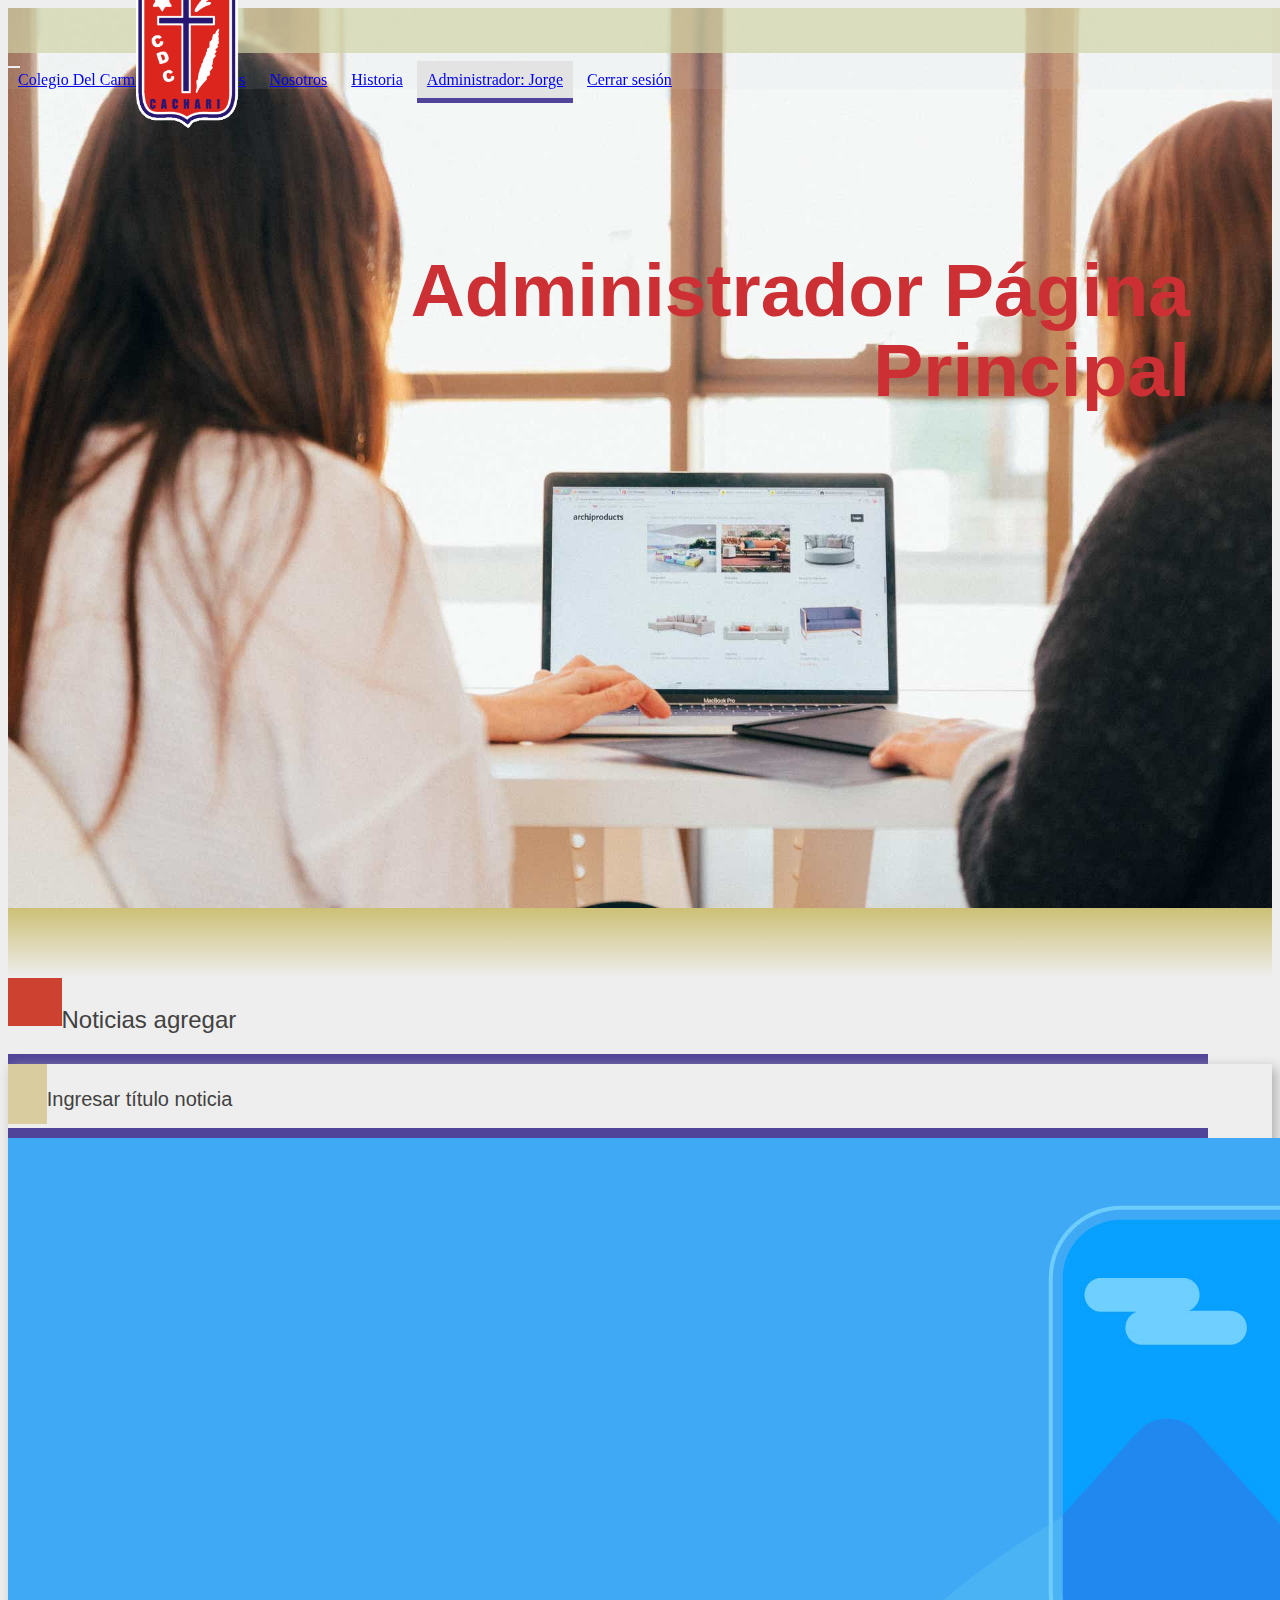
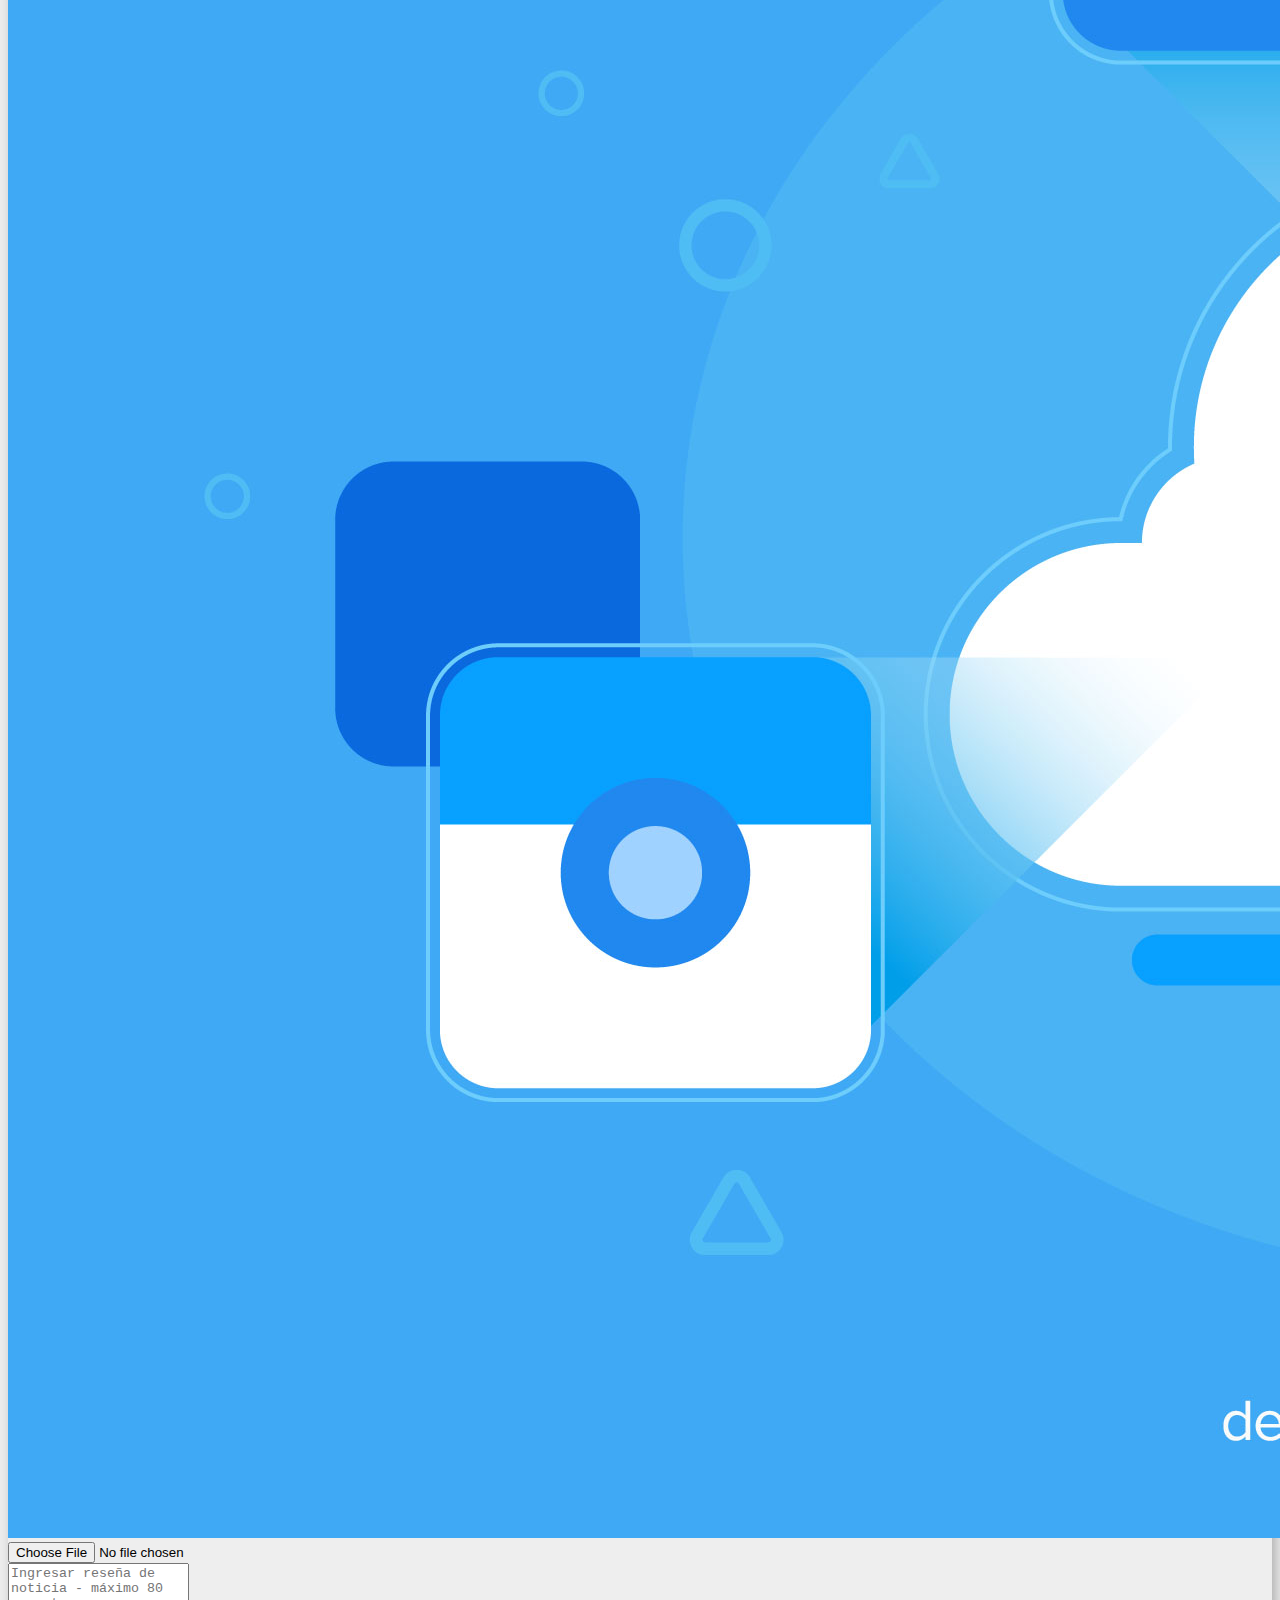
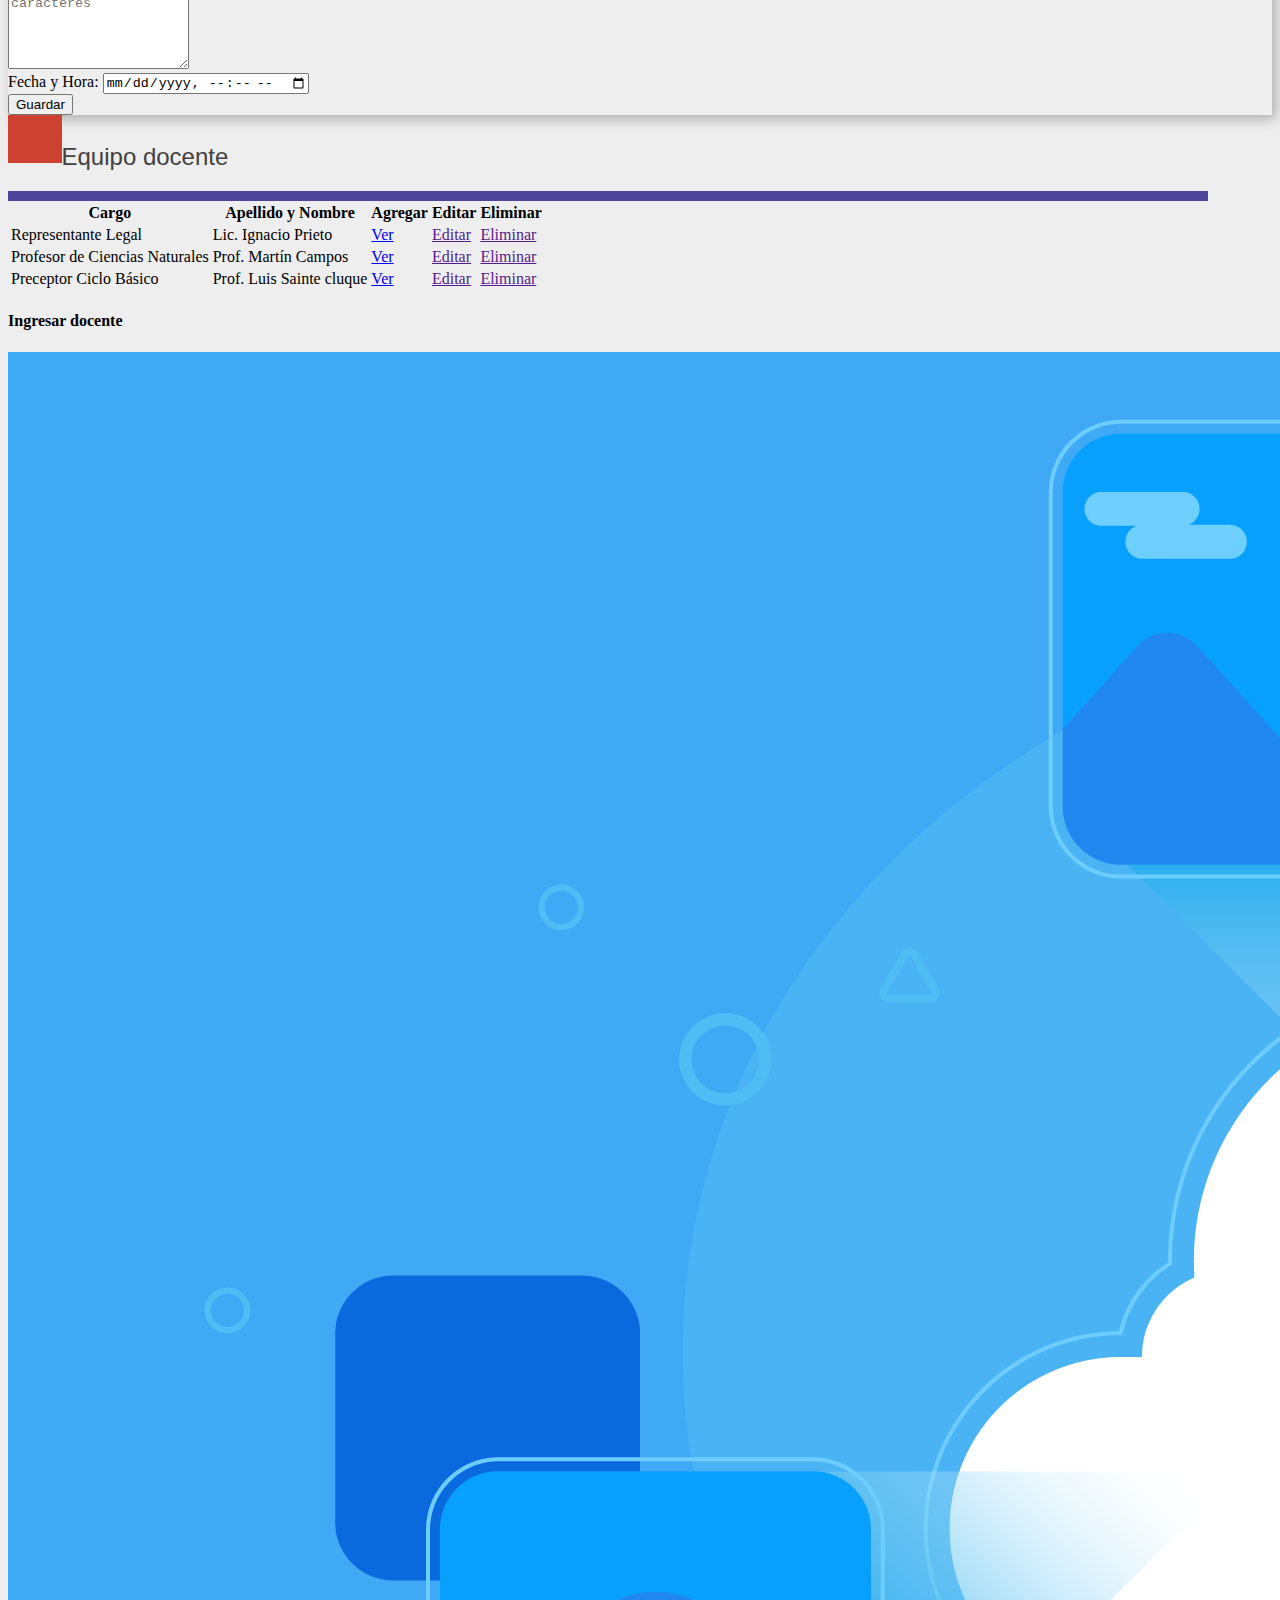
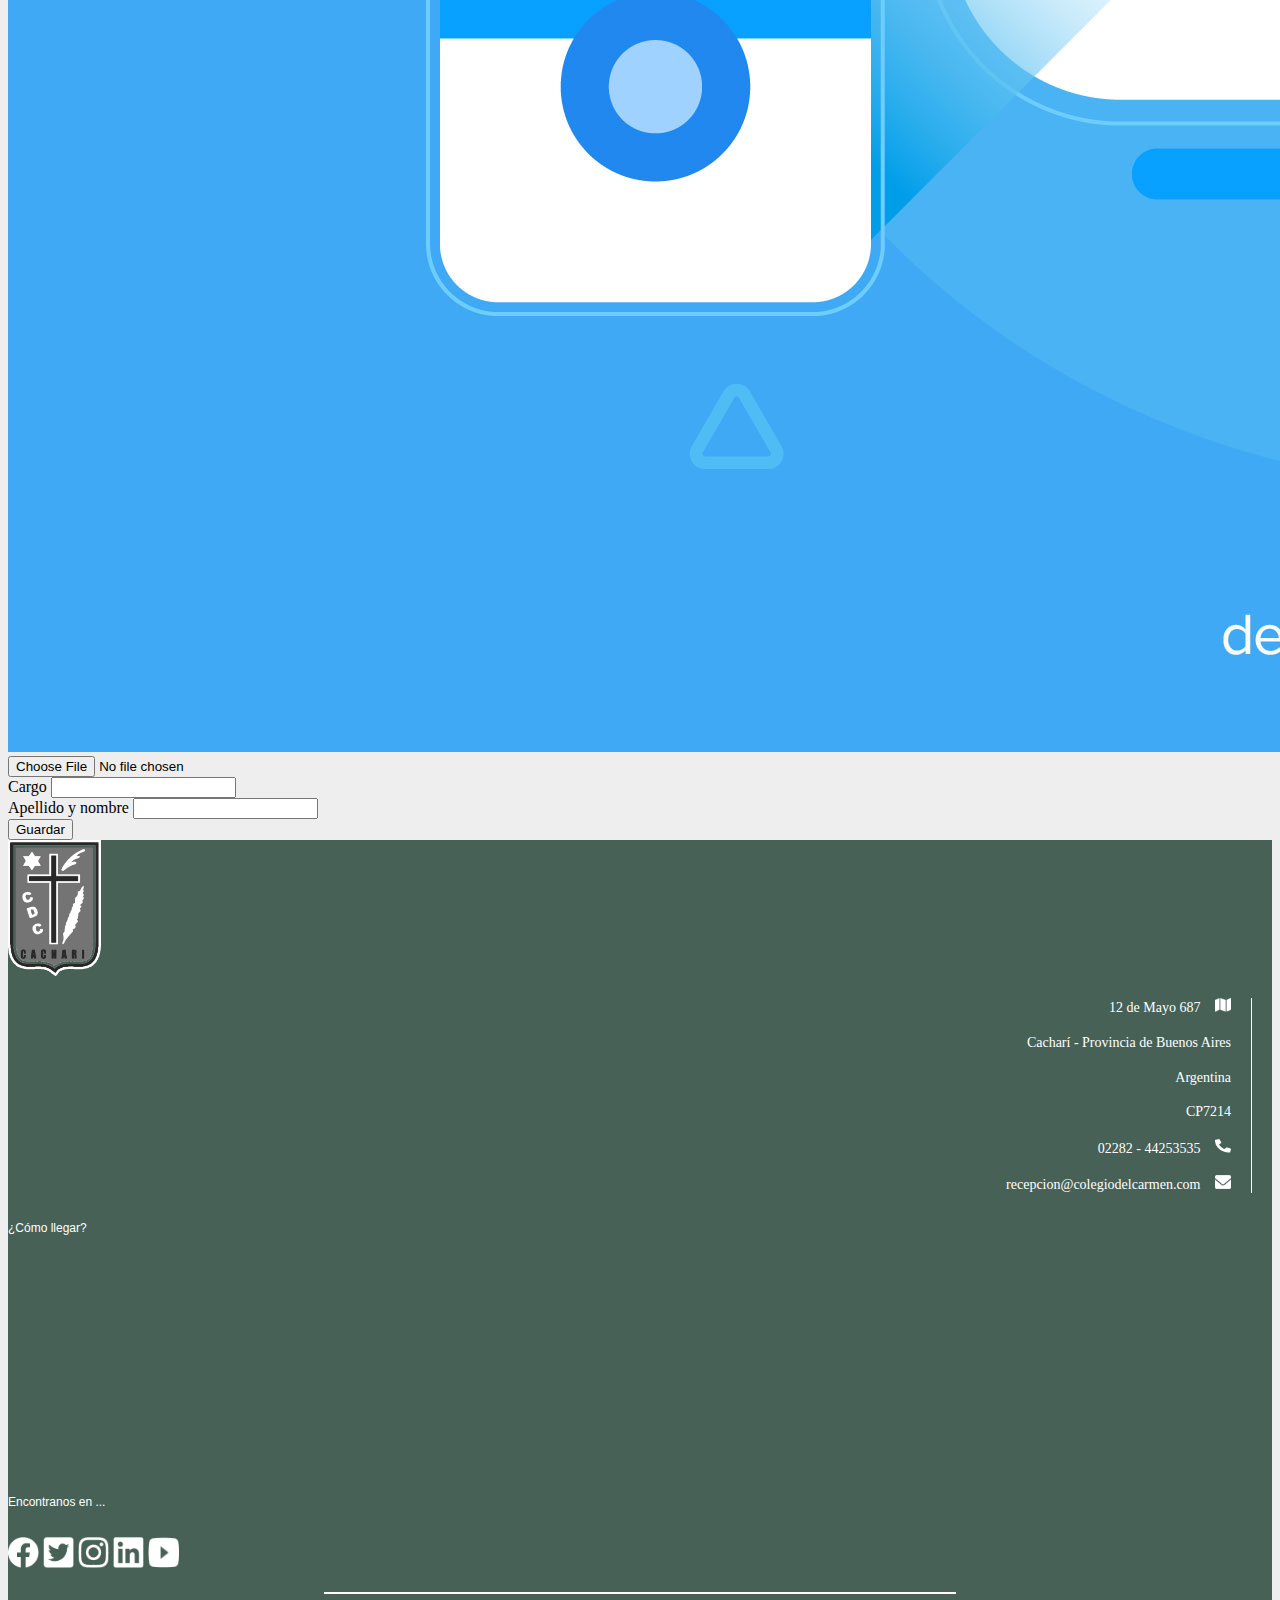
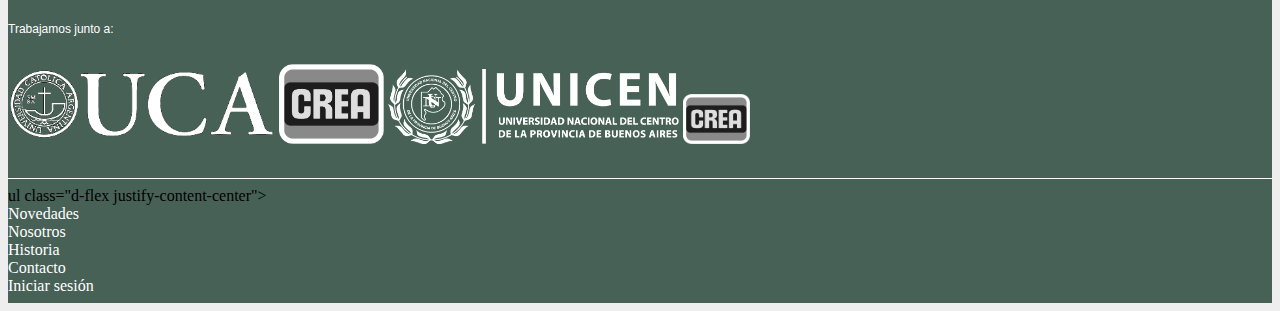
==== admin.html @ 90bd7337 "admin agregado y links del footer" ====
<!DOCTYPE html>
<html lang="en">

<head>
    <meta charset="UTF-8">
    <meta http-equiv="X-UA-Compatible" content="IE=edge">
    <meta name="viewport" content="width=device-width, initial-scale=1.0">
    <title>Document</title>

    <link rel="stylesheet" href="./css/style.css">
    <link rel="stylesheet" href="/css/nosotros.css">
    <link href="https://cdn.jsdelivr.net/npm/bootstrap@5.3.0/dist/css/bootstrap.min.css" rel="stylesheet"
        integrity="sha384-9ndCyUaIbzAi2FUVXJi0CjmCapSmO7SnpJef0486qhLnuZ2cdeRhO02iuK6FUUVM" crossorigin="anonymous">
</head>

<body class="w-100 p-0 m-0 h-100">

    <div class="container p-0 m-0 w-100">

        <div class="navigation-section">
            <div class="top-nav d-none d-sm-block"></div>
            <nav class="navbar navbar-expand-lg bg-body-tertiary p-0">
                <div class="container-fluid">
                    <a class="navbar-brand" href="index.html"><img src="./img/escudo_big.png" alt=""></a>

                    <button class="navbar-toggler" type="button" data-bs-toggle="collapse"
                        data-bs-target="#navbarNavAltMarkup" aria-controls="navbarNavAltMarkup" aria-expanded="false"
                        aria-label="Toggle navigation">
                        <span class="navbar-toggler-icon"></span>
                    </button>
                    <div class="collapse navbar-collapse" id="navbarNavAltMarkup">
                        <div class="navbar-nav">
                            <a class="nav-link " aria-current="page" href="index.html">Colegio Del Carmen</a> 
                            <a class="nav-link" href="news.html">Novedades</a>
                            <a class="nav-link" href="nosotros.html">Nosotros</a>
                            <a class="nav-link" href="history.html">Historia</a>
                            <a class="nav-link active" href="comment.html">Administrador: Jorge</a>
                            <a class="nav-link" href="index.html">Cerrar sesión</a>
                        </div>
                    </div>
                </div>
            </nav>
        </div>

        <div class="header admin">
            <div class="lema">
                <h1><span>Administrador Página Principal</span></h1>
            </div>
        </div>

        <div class="separador"></div>



        <section class="">

            <!-- ALTA NOTICIA -->
            <div class="continer">
                <div class="article-header col-12 col-sm-6">
                    <div></div>
                    <h2 class="w-100 w-sm-50 text-center m-0 align-text-bottom">Noticias agregar</h2>
                </div>
            </div>

            <article class="pe-4 ps-4 p-sm-0 d-block d-sm-flex mb-5 justify-content-center mt-4">

                <div class="container card-news p-4 m-sm-4 w-sm-50 col-12 col-sm-4">
                    <div class="article-header w-100">
                        <div class="article-sub-news"></div>
                        <h2 class="pb-0 ps-3 pt-0 w-100 text-start m-0 align-text-bottom">Ingresar título noticia</span></h2>
                    </div>
                    <div class="w-100">
                        <img src="./img/upload.jpg" alt="" class="w-100  mt-4">
                    </div>
                    <div class="form-group mt-3">
                        <input type="file" name="image_file" id="imageToUpload">
                    </div>
                    <div>
                        <textarea class="form-control  pt-3 m-b 3" placeholder="Ingresar reseña de noticia - máximo 80 caracteres" id="floatingTextarea2" style="height: 100px" maxlength="80"></textarea>
                    </div>
                    <div class="form-input pt-3">
                        <label class="form-label">Fecha y Hora:</label>
                        <input id="inputDateTime" type="datetime-local" name="matchDate" value=""
                            placeholder="01/01/2000 16:00" />
                    </div>
                    <div class="form-input pt-3">
                        <button type="submit" id="save-match">Guardar</button>
                    </div>

                </div>
        
            </article>
          

            <div class="p-2"></div>

            <!-- Equipo -->
            <div class="continer">
                <div class="article-header col-12 col-sm-6">
                    <div></div>
                    <h2 class="w-100 w-sm-50 text-center m-0 align-text-bottom">Equipo docente</h2>
                </div>
            </div>

            <!-- /////////////// MODIFICAR ELIMINAR DOCENTE ///////////////////// -->
            <article class="pe-4 ps-4 p-sm-0 d-block d-sm-flex mb-5 justify-content-center mt-4">

            <div class="table  mt-5 col-md-5">
                <table class="table">
                    <thead>
                        <tr>
                            <th scope="col">Cargo</th>
                            <th scope="col">Apellido y Nombre</th>
                            <th scope="col">Agregar</th>
                            <th scope="col">Editar</th>
                            <th scope="col">Eliminar</th>
                        </tr>
                    </thead>
                    <tbody>
                            <tr>
                                <td>Representante Legal</td> 
                                <td>Lic. Ignacio Prieto</td>
                                <td><a class="btn btn-success" href="./img/team_1.png">Ver</a> </td>
                                <td><a class="btn btn-warning" href="">Editar</a> </td>
                                <td><a class="btn btn-danger" href="">Eliminar</a> </td>
                            </tr>
                            <tr>
                                <td>Profesor de Ciencias Naturales</td> 
                                <td>Prof. Martín Campos</td>
                                <td><a class="btn btn-success" href="./img/team_9.png">Ver</a> </td>
                                <td><a class="btn btn-warning" href="">Editar</a> </td>
                                <td><a class="btn btn-danger" href="">Eliminar</a> </td>
                            </tr>
                            <tr>
                                <td>Preceptor Ciclo Básico</td> 
                                <td>Prof. Luis Sainte cluque</td>
                                <td><a class="btn btn-success" href="./img/team_11.png">Ver</a> </td>
                                <td><a class="btn btn-warning" href="">Editar</a> </td>
                                <td><a class="btn btn-danger" href="">Eliminar</a> </td>
                            </tr>
                    </tbody>
                </table>
            </div>   
    </article>
                <!-- //////////////////  CARGAR DOCENTE ////////////////// -->

    <article class="pe-4 ps-4 p-sm-0 d-block d-sm-flex mb-5 justify-content-center mt-4">
        <div class="form  mt-5 col-md-8">
            <form class="form j">                  
                <div class="pl-5 ml-5 col-6 mt-4">
                        <h4>Ingresar docente</h4>
                            
                        <div class="d-flex justify-content-center">
                            <img src="./img/upload.jpg" alt="" class="w-100">
                        </div>
                        <div class="form-group mt-3">
                            <input type="file" name="image_file" id="imageToUpload">
                        </div>
                        <div class="form-group pt-3">
                            <label for="name">Cargo</label>
                            <input name="name" type="text" class="form-control" required>
                        </div>
                        <div class="form-group pt-3">
                            <label for="name">Apellido y nombre</label>
                            <input name="name" type="text" class="form-control" required>
                        </div>
                        <div class="mt-3">
                            <button type="submit" class="btn btn-primary mt-2">Guardar</button>
                        </div>
                </div>
            </form>
        </div>
    </article>
    
        </section>

        <footer class="p-4 pb-sm-0 px-sm-5 mt-4 d-flex flex-column align-content-center">
            <div class="container d-sm-flex">
                <div class="footer-escudo d-flex justify-content-center d-flex align-items-center mx-auto mb-4 mb-sm-0 col-12 col-sm-1">
                    <img src="./img/escudo_b&w.png" alt="">
                </div>
                <div class="my-4 my-sm-0 col-12 col-sm-5 d-flex justify-content-center flex-column">
                    <h4>12 de Mayo 687 <span><img src="./img/icon_mapa.png" alt=""></span></h4>
                    <h4 class="me-4 pe-2">Cacharí - Provincia de Buenos Aires</h4>
                    <h4 class="me-4 pe-2">Argentina</h4>
                    <h4 class="me-4 pe-2">CP7214</h4>
                    <h4>02282 - 44253535 <span><img src="./img/icon_tel.png" alt=""></span></h4>
                    <h4>recepcion@colegiodelcarmen.com <span><img src="./img/icon_mail.png" alt=""></span></h4>
                </div>
                <div class="mt-4 col-12 col-sm-6">
                    <h6 class="text-end">¿Cómo llegar?</h6>
                    <iframe src="https://www.google.com/maps/embed?pb=!1m14!1m12!1m3!1d205518.56249482004!2d-59.41587214693602!3d-36.403689784804094!2m3!1f0!2f0!3f0!3m2!1i1024!2i768!4f13.1!5e0!3m2!1ses!2sar!4v1688158934964!5m2!1ses!2sar" 
                    class="w-100" height="200" style="border:0;" allowfullscreen="" loading="lazy" referrerpolicy="no-referrer-when-downgrade"></iframe>
                </div>
            </div>

            <div class="mt-4 social">
                <h6 class="text-center">Encontranos en ...</h6>
                <div class="d-flex justify-content-center">
                    <img class="mx-2" src="./img/icon_fb.png" alt="">
                    <img class="mx-2" src="./img/icon_twitter.png" alt="">
                    <img class="mx-2" src="./img/icon_ig.png" alt="">
                    <img class="mx-2" src="./img/icon_ln.png" alt="">
                    <img class="mx-2" src="./img/icon_ytb.png" alt="">
                </div>
                <hr>
            </div>
            
            <div class="trabajamos-con">
                <h6 class="mt-4">Trabajamos junto a:</h6>
                <div class="d-flex flex-wrap justify-content-around">
                    <img class="logo-uca" src="./img/logo_uca.png" alt="">
                    <img class="logo-crea d-none d-sm-block" src="./img/logo_crea.png" alt="">
                    <img class="logo-unicen"src="./img/logo_unicen.png" alt="">
                    <img class="logo-crea-mobile mt-3 d-block d-sm-none"src="./img/logo_crea.png" alt="">
                </div>
            </div>
            <div class="mb-sm-0 pb-0 footer-menu d-none d-sm-block">
                ul class="d-flex justify-content-center">
                    <li class="mx-3">
                        <a href="news.html">Novedades</a>
                    </li>
                    <li class="mx-3">
                        <a href="nosotros.html">Nosotros</a>
                    </li>
                    <li class="mx-3">
                        <a href="history.html">Historia</a>
                    </li>
                    <li class="mx-3">
                        <a href="comment.html">Contacto</a>
                    </li>
                    <li class="mx-3">
                        <a href="login.html">Iniciar sesión</a>
                    </li>
                </ul>
            </div>

        </footer>


    </div>



    <script src="https://cdn.jsdelivr.net/npm/@popperjs/core@2.11.8/dist/umd/popper.min.js"
        integrity="sha384-I7E8VVD/ismYTF4hNIPjVp/Zjvgyol6VFvRkX/vR+Vc4jQkC+hVqc2pM8ODewa9r"
        crossorigin="anonymous"></script>
    <script src="https://cdn.jsdelivr.net/npm/bootstrap@5.3.0/dist/js/bootstrap.min.js"
        integrity="sha384-fbbOQedDUMZZ5KreZpsbe1LCZPVmfTnH7ois6mU1QK+m14rQ1l2bGBq41eYeM/fS"
        crossorigin="anonymous"></script>
</body>

</html>
---- css/style.css ----
h1, h2, p, h5, h6{
    font-family: Arial, Helvetica, sans-serif !important;
}
h1,footer h4, footer h6{
    color: white !important;
}

h2, p, h5, h6{
    font-family: Arial, Helvetica, sans-serif !important;
    color: #424141 !important;
}
body{
    background-color: rgb(238, 238, 238);
}
p{
    font-size: 20px;
    margin-top: 10px !important;
}
/* .news_section .history-section{
    margin-top: 40px;
    border-bottom: 1px solid   #7c2225;
} */
.navbar-toggler{
    border: none !important;
    justify-content: flex-end !important;
}
.navigation-section{
    width: 100%;
    margin-left: 0px;
    margin-right: 0px;
    /* position: sticky; */
    position: fixed;
    z-index: 10 !important;
}
.navbar .container-fluid {
    background: rgba(217, 217, 217, 0.1) !important;
    width: 100% !important;
    margin: 0px !important;
}
.navbar-brand img{
    position: absolute;
    align-items: end !important;
    width: 15% !important;
    left: 15px;
    top: 5px;
}
.active{
    background-color: rgba(217,217,217,0.67) !important;
    border-bottom: 5px solid rgba(79,68,153,1) !important;
}
.nav-link{
    text-align: end;
    padding: 10px !important;
}
.header{
    background-image: url('../img/primer\ cuatri.jpeg');
    background-repeat: no-repeat;
    background-size: cover;
    height: 100vh;
    width: 100%;
    background-position: center;
}
.admin{
    background-image: url('../img/admin.jpeg');
    background-repeat: no-repeat;
    background-size: cover;
}
.lema{
    position: absolute;
    width: 350px;
    height: 194px;
    right: 10px;
    top: 150px;
    z-index: 1;
}
.lema h1{
    font-family: 'Inter';
    font-size: 40px;
    line-height: 50px;
    text-align: right;
    color: aliceblue;
}
.lema h1 span, .box-titulo-articulo span{
    font-weight: bold;
    color: #CD3034;
}
section div{
    max-width: 1200px !important;

}
/* .card-group {
    margin-top: 150px;
    margin-bottom: 50px;
    margin-left: 50px;
    margin-right: 50px;
}

.card-title{
    margin: 20px;
    border-bottom: 7px solid #4F4499;
    z-index: 20;
} */

/* .card{
    margin: 10px !important; 
    margin-top: 50px;
} */
.btn-leer{
    position: absolute;
    margin-top: 15px;
    margin-bottom: 15px;
    margin-left: 30px;
    margin-right: 30px;
    font-style: normal;
    font-weight: 300;
    font-size: 20px;
    text-align: center;
    color: #877C54;
    } 
.div-leer{
    margin-left: 70px;
    width: 70%;
    height: 50px;
    border: 1px solid  #877C54 !important ;
    display: flex;
    justify-content: center;
    align-items: flex-start;
} */
.leer{
    padding-bottom: 20px;
} 
/*
.col{
    margin-left: 30px;
}*/
.history-tittle{
    margin: 15px;
}
.history-div{
    padding-top: 50px;
    padding-bottom: 50px;
}
.history-text{
    margin-bottom: 30px;
}
.separador{
    background: linear-gradient(180deg, rgba(181, 158, 28, 0.574) 0%, rgba(255,255,255,0) 100%);
    width: 100%;
    height: 70px;
}
.article-header{
    display: flex;
    border-bottom: 10px solid #4F4499;
}
.article-header div{
    width: 56px;
    height: 48px;
    background-color: #CD4130;
}
.equipo-home{
    max-width: 70% !important;
}

.card-text{
    text-align: justify;
}
@media (min-width: 720px){
.container.container-article, .container-article{
    max-width: 1000px !important;
    } 
}

.article-header h2{
    padding-top: 8px;
    width: 100%;
    font-weight: lighter !important;
}
.article-header span{
    font-weight: bold;
}
.article-sub-news{
    background-color: rgba(181,150,28,0.37) !important;
    height: 60px !important;
    width: 40px !important;
}
.article-sub{
    background-color: rgba(181,150,28,0.37) !important;
    height: 35px !important;
    width: 40px !important;
}
.article-sub + h2{
    font-size: 20px;
}
.card-news{
    box-shadow: 4px 4px 12px 0px rgb(174, 174, 174);
}
.card-news h2{
    font-size: 20px;
}
.btn-class{
    border: 2px solid #877C54 !important;
    border-radius: 0px !important;
    /* padding-left: 100px !important;
    padding-right: 100px !important;   */
    color: #877C54 !important; 
    font-weight: bold !important; 
    padding-top: 10px !important;
    padding-bottom: 10px !important;
    /* margin-left: 24px !important; */
    /* margin-right: 24px !important; */
    width: 100%;
}
.team-card h5{
    margin-top: 10px;
    font-size: 15px !important;
    text-align: center;
    font-weight: bold;
}
.team-card h6{
    margin-top: -4px;
    font-size: 15px !important;
    text-align: center;
}
.box-img-hist-home{
    height: 400px !important;
    overflow: hidden;
}
footer{
    background-color: #476157;
}
.footer-escudo img{
    width: 93px;
    height: 136px;
}
footer h4{
    font-size: 14px;
    text-align: end;
    font-weight: 300 !important;
}
footer h6{
    font-size: 12px;
    font-weight: 100 !important;
    font-stretch: expanded !important;
}
footer span img{
    width: 16px;
    height: 14px;
    margin-left: 11px;
}
footer .social img{
    width: 31px;
    height: 31px;
}
footer .social hr{
    background-color: white !important;
    border: none !important;
    height: 2px;
    width: 50%;
    margin: 0 auto;
    margin-bottom: 10px !important;
    margin-top: 20px !important;
}
.logo-uca{
    height: 45px;
}
.logo-unicen{
    height: 40px;
    margin-top: 1px;
}
.logo-crea-mobile{
    height: 50px;
}
.header-articulo{
    background-image: url('../img/noticia_2.jpg');
    background-repeat: no-repeat;
    background-size: cover;
    height: 70vh;
    width: 100%;
    background-position: center;
}
.box-titulo-articulo{
    position: absolute;
    width: 90%;
    padding-top: 20px;
    padding-bottom: 15px;
    padding-right: 25px;
    right: 0px;
    top: 150px;
    z-index: 1;
    background-color: rgba(255, 255, 255, 0.9);
    border-bottom: 10px solid #4F4499;
}
.box-titulo-articulo h1{
    color: #747474 !important;
    text-align: right;
}
/* section{
    padding: ;
} */
/* footer div{
    max-width: 1000px;
} */
.img-noti{
    background-image: url("../img/noticia_1_cuerpo.jpg");
    overflow: hidden;
    background-position: center;
    background-size: 100%;
    height: 50vh;
}
.comments{
    margin-top: 80px;
    margin-bottom: 80px;
    max-width: 900px !important;
    border: 1px solid grey;
    padding: 50px;
}
.box-textarea{
    height: 100px !important;
}

.img-avatar1, .img-avatar2, .img-avatar3{
    background-size: cover;
    border-radius: 50%;
    width: 90px !important;
    height: 90px !important;
}
.img-avatar1{
    background-image: url("../img/avatar_1.webp");
}
.img-avatar2{
    background-image: url("../img/avatar_2.jpg");
}
.img-avatar3{
    background-image: url("../img/avatar_3.webp");
}


@media only screen and (min-width: 480px) {

    .navbar-nav{
        width: 100% !important;
        justify-content: flex-end !important;
    }
    .top-nav{
        height: 45px;
        width: 100%;
        background-color: rgba(208,211,167,0.72);
    }
    .container{
        max-width: 100% !important;
    }
    .navbar-brand img{
        position: absolute;
        align-items: end !important;
        width: 8% !important;
        left: 10%;
        top: -30px;
    }
    .lema{
        width: 800px;
        height: 194px;
        right: 90px;
        top: 200px;
    }
    .lema h1{
        font-size: 75px !important;
        line-height: 80px !important;
    }
    .h2{
        text-align: start !important;
        margin-left: 15px !important;
    }  
    .logo-uca{
        height: 80px;
    }
    .logo-unicen{
        height: 75px !important;
    }
    .logo-crea{
        height: 80px;
    }
    .footer-menu{
        margin-top: 30px;
        padding-top: 8px;
        padding-bottom: 8px;;
        border-top: 1px solid white;
    }
    .footer-menu li{
        list-style: none;
    }
    .footer-menu li a{
        text-decoration: none ;
        color: white;
    }
    footer > .container > :nth-child(2) {
        border-right: 1px solid white;
        margin-right: 20px;
        padding-right: 20px;
    }
    .box-titulo-articulo{
        position: absolute;
        width: 40%;
    }
    section>.container{
        max-width: 1100px;
        
    }
    .alto{
        height: 240px !important;
    }
}
---- css/nosotros.css ----
.nosotros{
    background-image: url('../img/profesor.jpg');

}
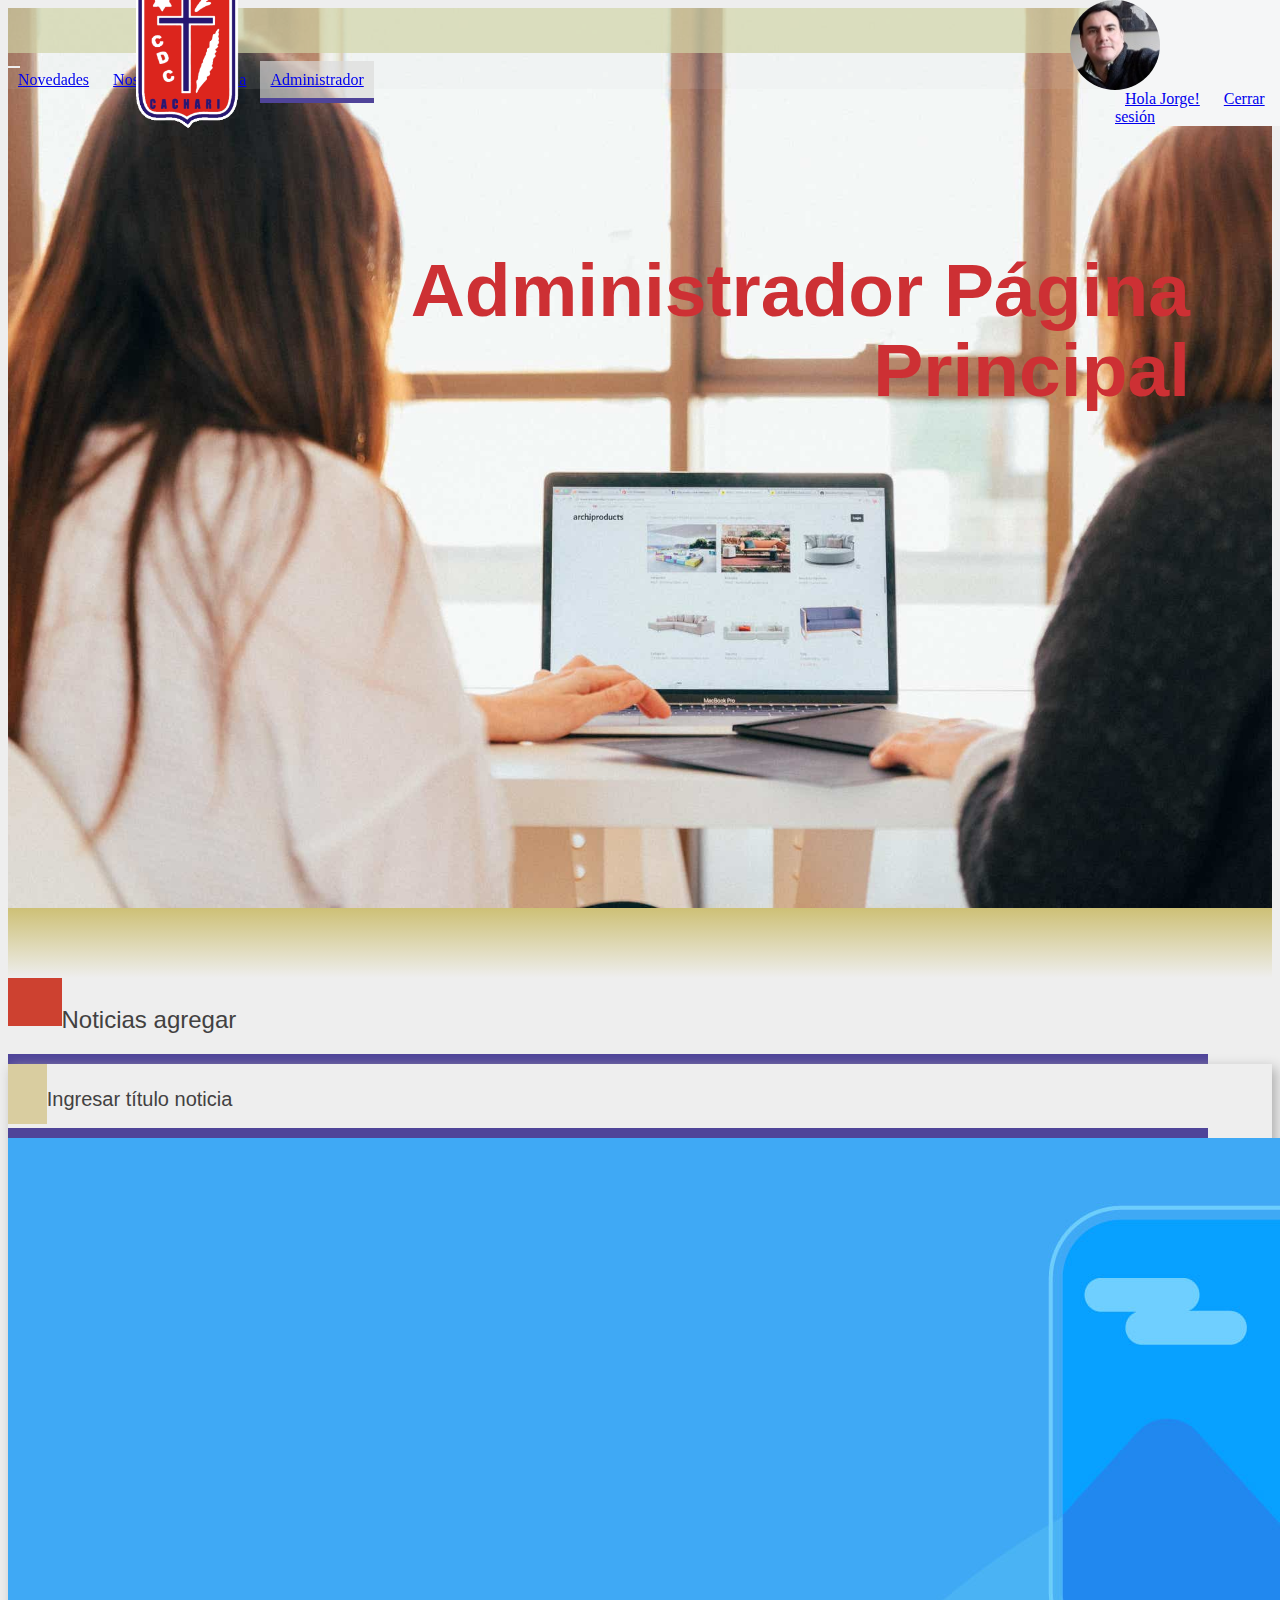
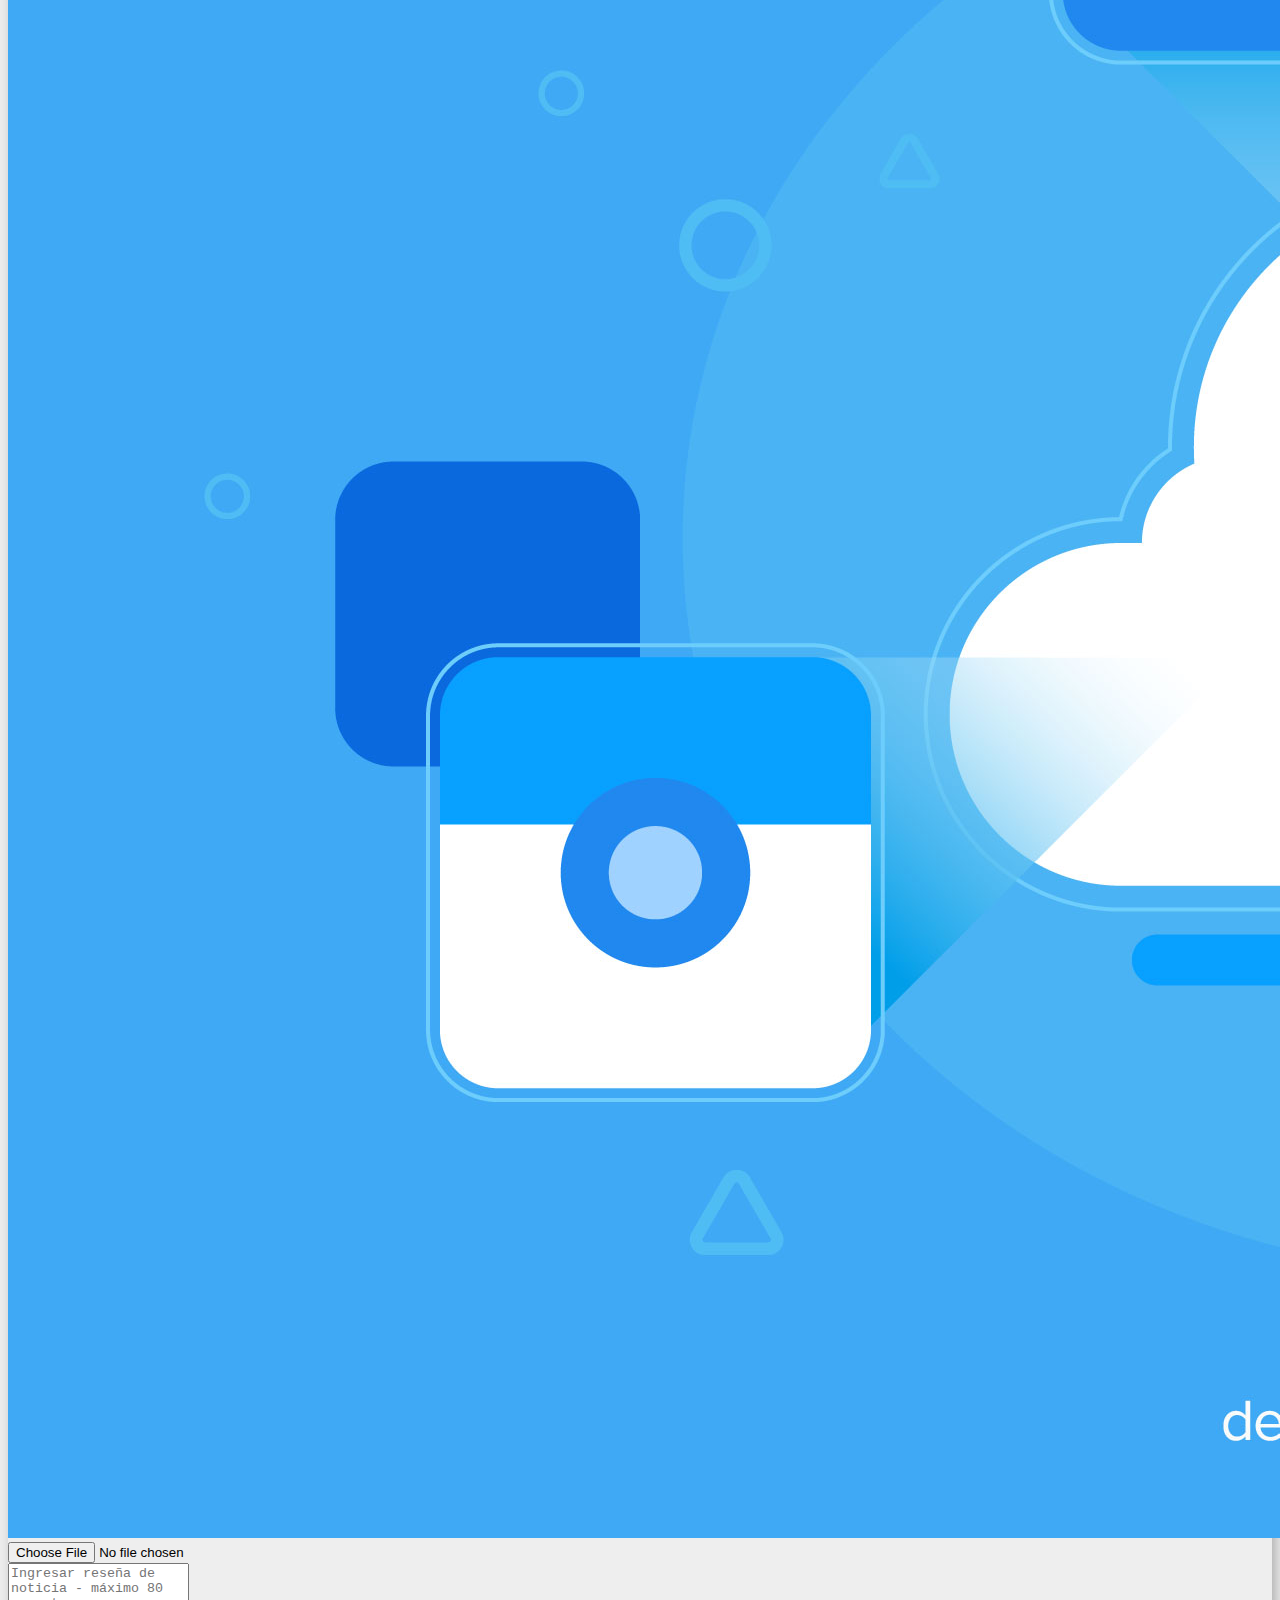
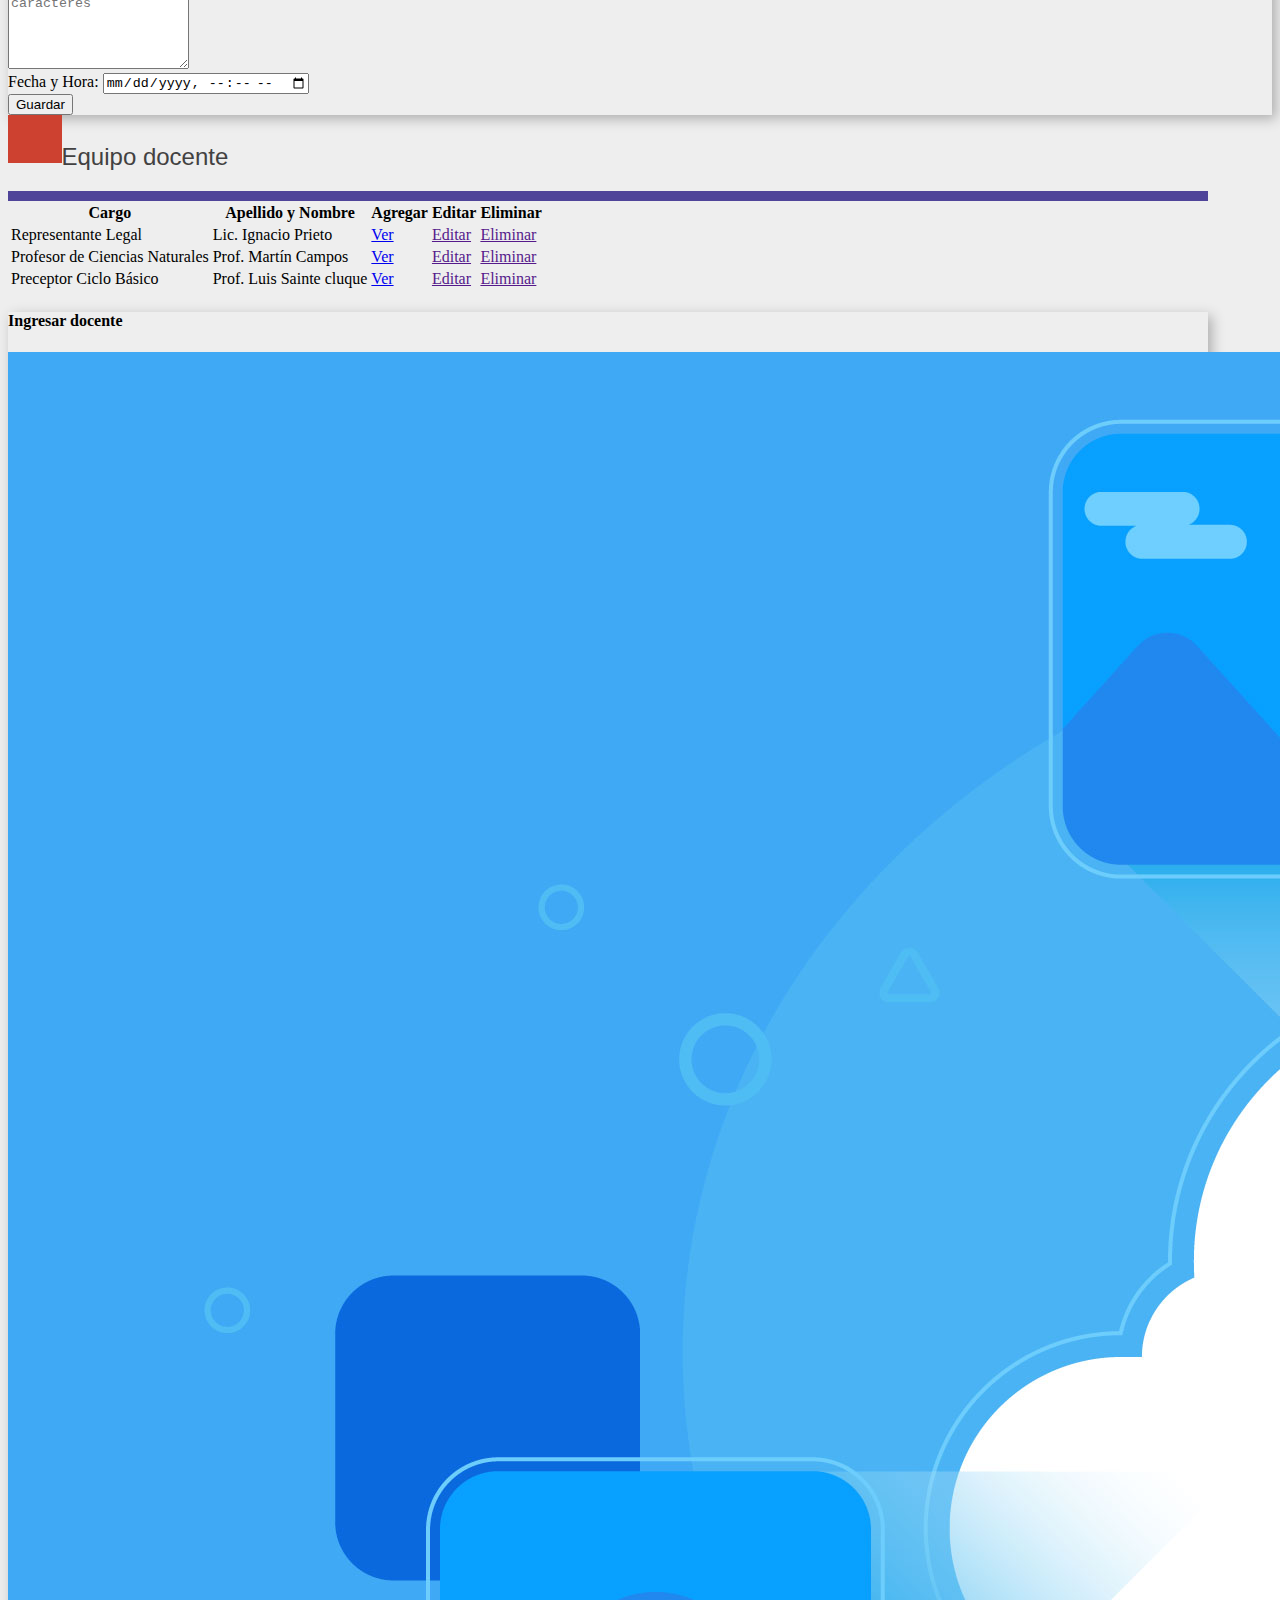
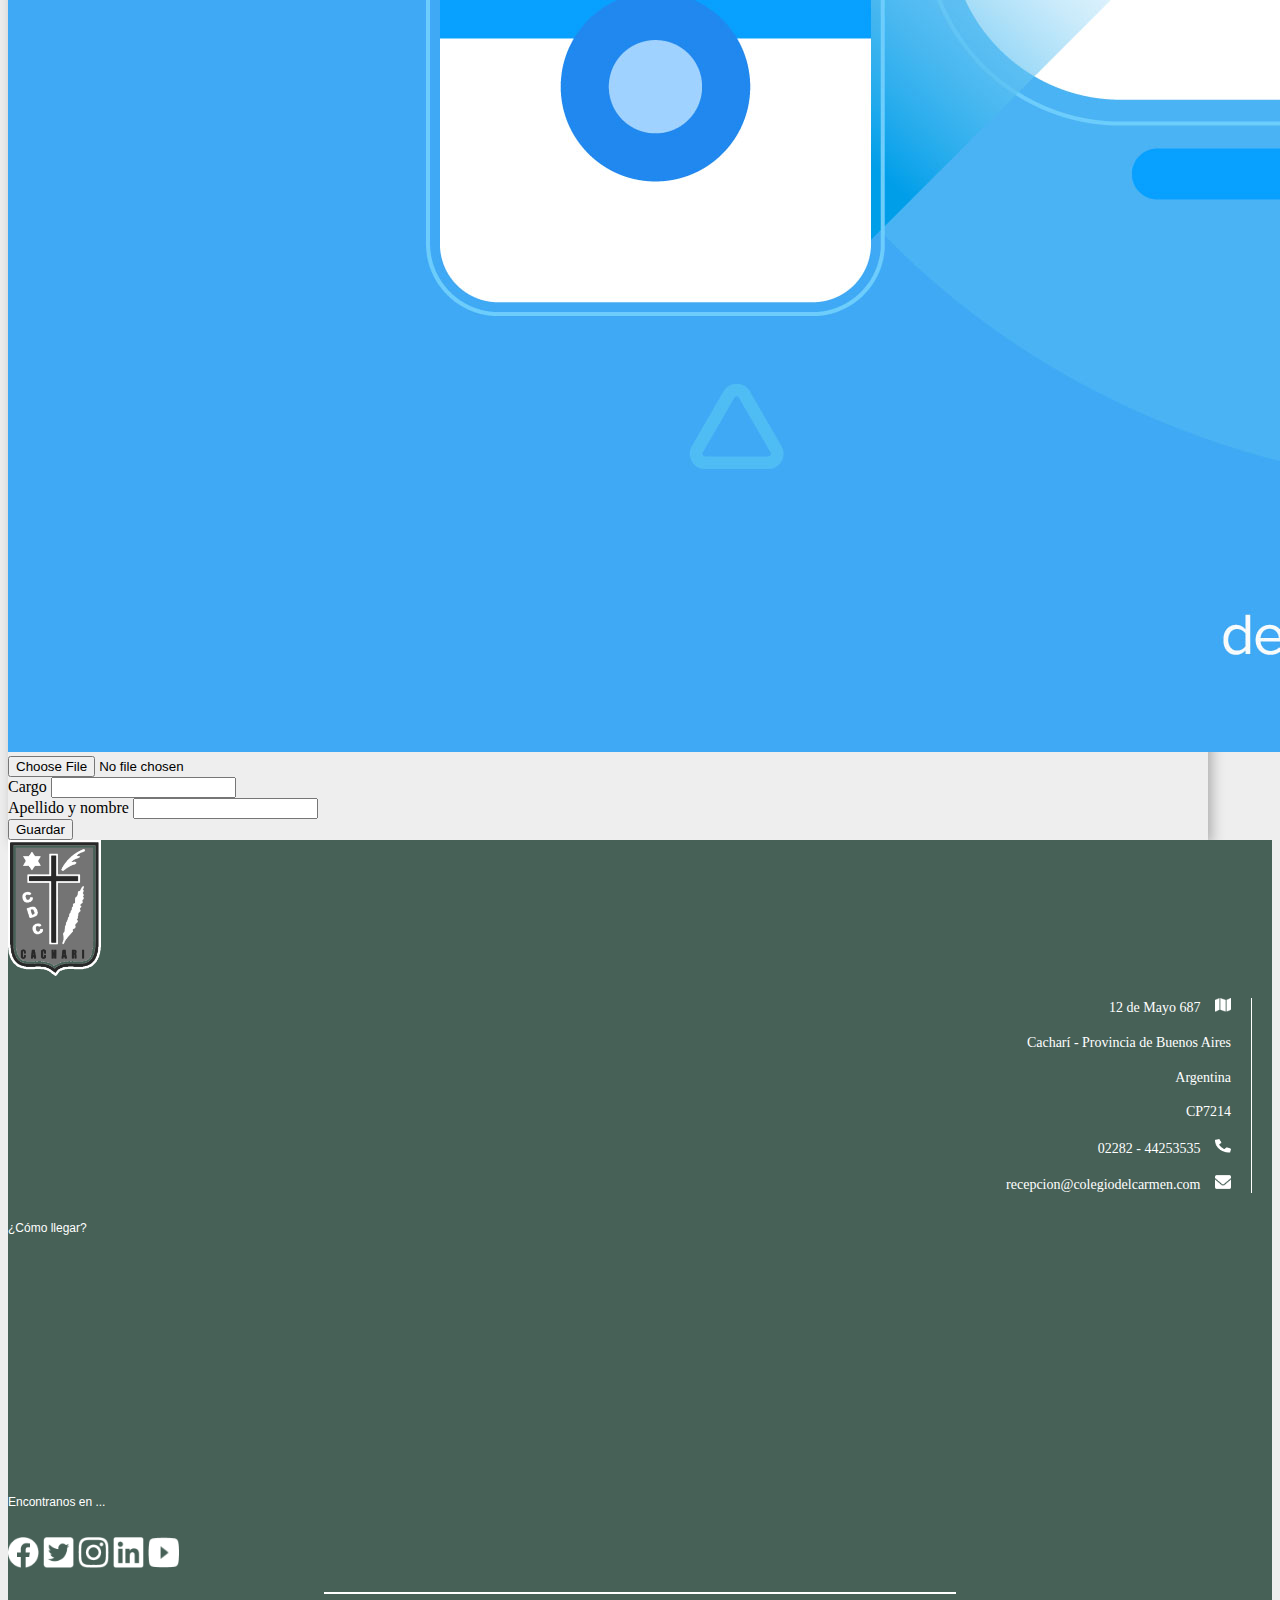
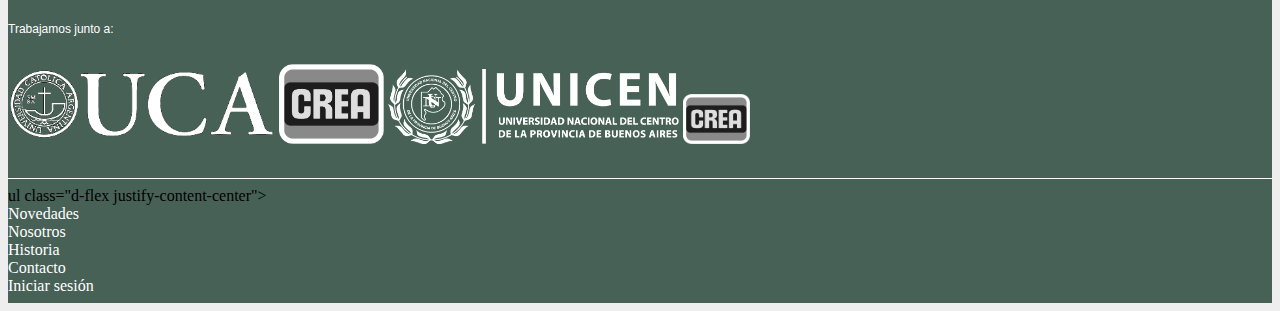
==== commit 5662c40c: "flujo de login" ====
--- a/admin.html
+++ b/admin.html
@@ -5,8 +5,8 @@
     <meta charset="UTF-8">
     <meta http-equiv="X-UA-Compatible" content="IE=edge">
     <meta name="viewport" content="width=device-width, initial-scale=1.0">
-    <title>Document</title>
-
+    <title>Colegio Del Carme | Admin</title>
+    <link rel="icon" href="./img/favicon.png">
     <link rel="stylesheet" href="./css/style.css">
     <link rel="stylesheet" href="/css/nosotros.css">
     <link href="https://cdn.jsdelivr.net/npm/bootstrap@5.3.0/dist/css/bootstrap.min.css" rel="stylesheet"
@@ -30,12 +30,18 @@
                     </button>
                     <div class="collapse navbar-collapse" id="navbarNavAltMarkup">
                         <div class="navbar-nav">
-                            <a class="nav-link " aria-current="page" href="index.html">Colegio Del Carmen</a> 
                             <a class="nav-link" href="news.html">Novedades</a>
                             <a class="nav-link" href="nosotros.html">Nosotros</a>
                             <a class="nav-link" href="history.html">Historia</a>
-                            <a class="nav-link active" href="comment.html">Administrador: Jorge</a>
-                            <a class="nav-link" href="index.html">Cerrar sesión</a>
+                            <a class="nav-link active" href="comment.html">Administrador</a>
+                            <div class="space-login"></div>
+                            <div class="avatar-login d-flex">
+                                <div class="img-avatar-jorge col-2"></div>
+                                <div >
+                                    <a class="nav-link pb-0" href="index.html">Hola Jorge!</a>
+                                    <a class="nav-link pt-0" href="index.html">Cerrar sesión</a>
+                                </div>
+                            </div>
                         </div>
                     </div>
                 </div>
@@ -145,9 +151,9 @@
                 <!-- //////////////////  CARGAR DOCENTE ////////////////// -->
 
     <article class="pe-4 ps-4 p-sm-0 d-block d-sm-flex mb-5 justify-content-center mt-4">
-        <div class="form  mt-5 col-md-8">
-            <form class="form j">                  
-                <div class="pl-5 ml-5 col-6 mt-4">
+        <div class="mt-5 col-md-8">
+            <form class="mx-auto ">                  
+                <div class="pl-5 ml-5 col-6 mb-4 mx-auto p-4 card-news">
                         <h4>Ingresar docente</h4>
                             
                         <div class="d-flex justify-content-center">
--- a/css/style.css
+++ b/css/style.css
@@ -13,8 +13,11 @@
     background-color: rgb(238, 238, 238);
 }
 p{
-    font-size: 20px;
+    font-size: 16px;
     margin-top: 10px !important;
+}
+.ligther{
+    color: #8b8b8b !important;
 }
 /* .news_section .history-section{
     margin-top: 40px;
@@ -189,13 +192,16 @@
     width: 40px !important;
 }
 .article-sub + h2{
-    font-size: 20px;
+    font-size: 24px;
 }
 .card-news{
     box-shadow: 4px 4px 12px 0px rgb(174, 174, 174);
 }
 .card-news h2{
     font-size: 20px;
+}
+.fs13{
+    font-size: 12px !important;
 }
 .btn-class{
     border: 2px solid #877C54 !important;
@@ -310,15 +316,15 @@
 .comments{
     margin-top: 80px;
     margin-bottom: 80px;
-    max-width: 900px !important;
-    border: 1px solid grey;
-    padding: 50px;
+    /* max-width: 900px !important; */
+    border: 1px solid #747474;
+    padding: 4px;
 }
 .box-textarea{
     height: 100px !important;
 }
 
-.img-avatar1, .img-avatar2, .img-avatar3{
+.img-avatar1, .img-avatar2, .img-avatar3, .img-avatar-jorge{
     background-size: cover;
     border-radius: 50%;
     width: 90px !important;
@@ -332,6 +338,24 @@
 }
 .img-avatar3{
     background-image: url("../img/avatar_3.webp");
+}
+.img-avatar-jorge{
+    background-image: url("../img/avatar_jorge.jpeg");
+}
+.avatar-login{
+    position: fixed;
+    top:0;
+    right: 0;
+    background: rgb(245,246,247) !important;
+    margin: 0px;
+    width: 165px;
+}
+.avatar-login .img-avatar3,.avatar-login .img-avatar-jorge{
+    margin-left: -45px;
+    z-index: 100;
+}
+.space-login{
+    width: 210px;
 }
 
 
@@ -403,7 +427,13 @@
     }
     section>.container{
         max-width: 1100px;
-        
+    }
+    .comments{
+        margin-top: 80px;
+        margin-bottom: 80px;
+        max-width: 70% !important;
+        border: 1px solid #c2c2c2;
+        /* padding: 50px; */
     }
     .alto{
         height: 240px !important;
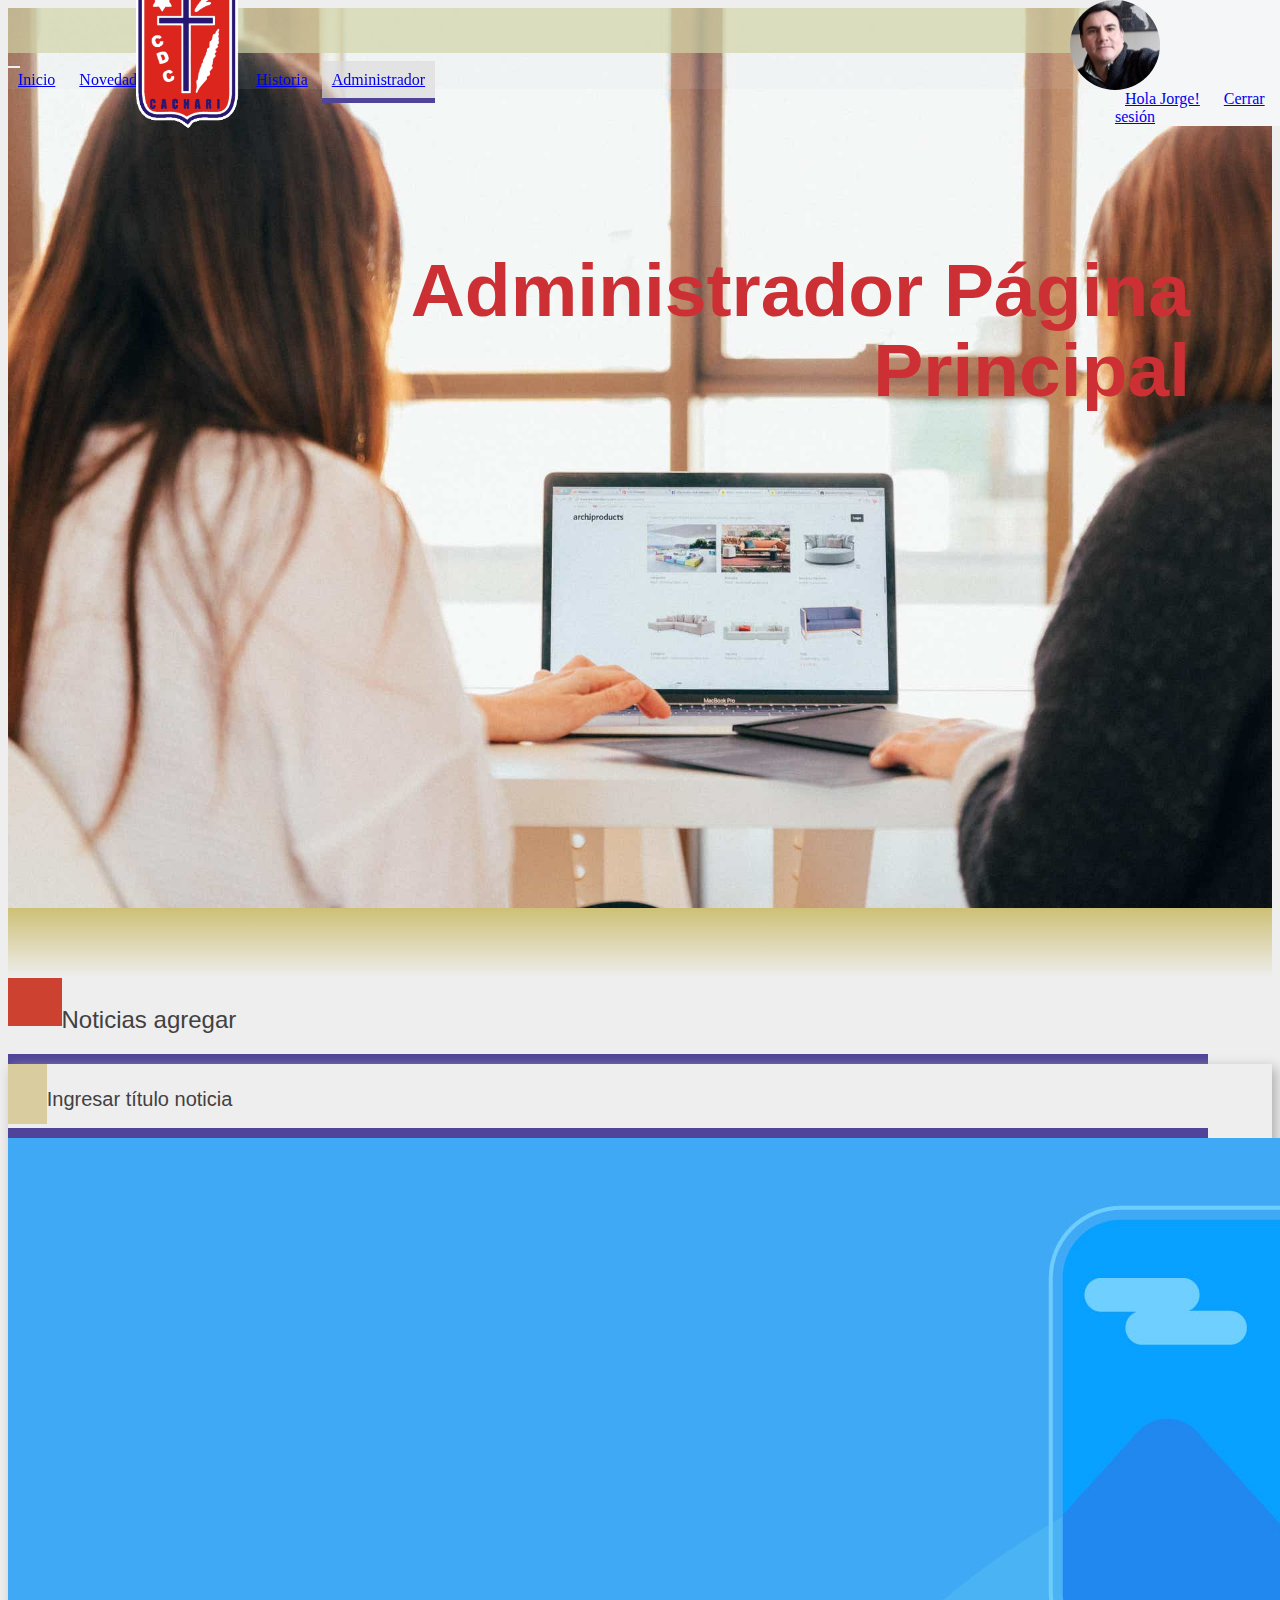
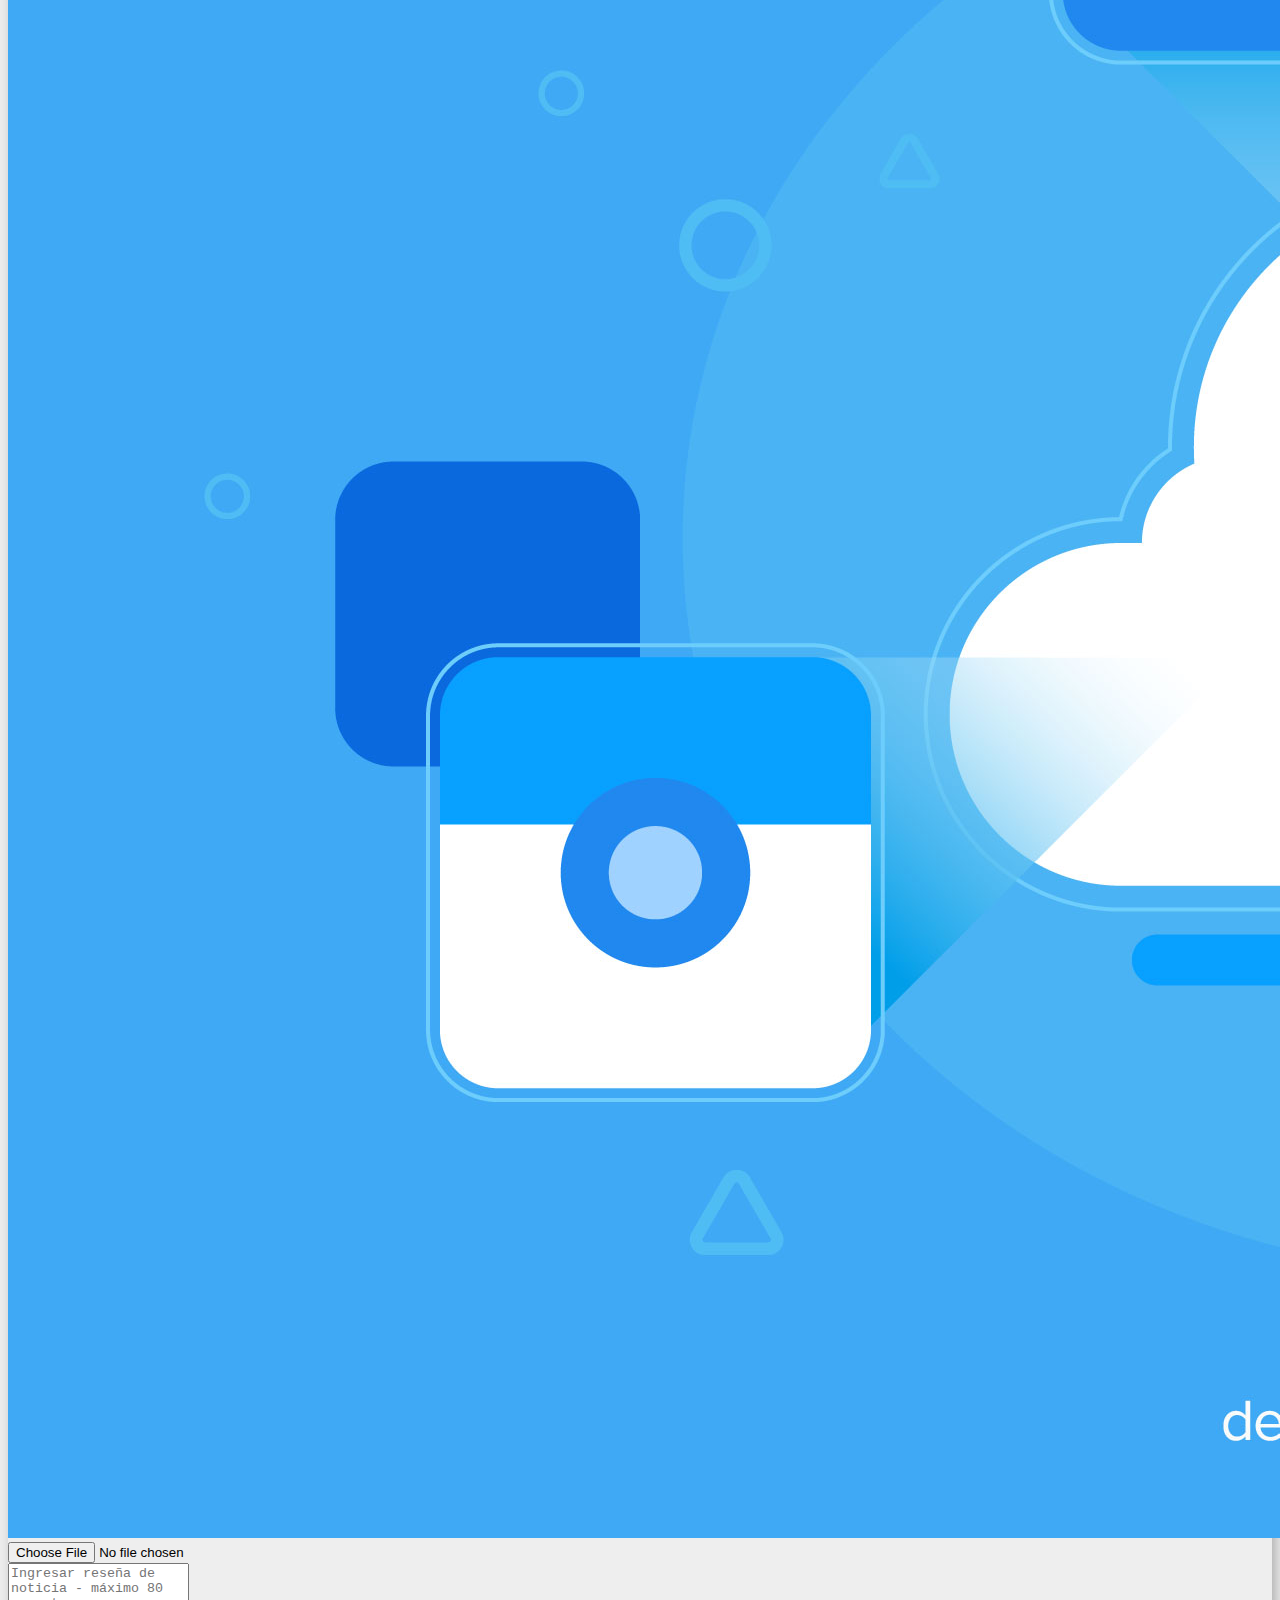
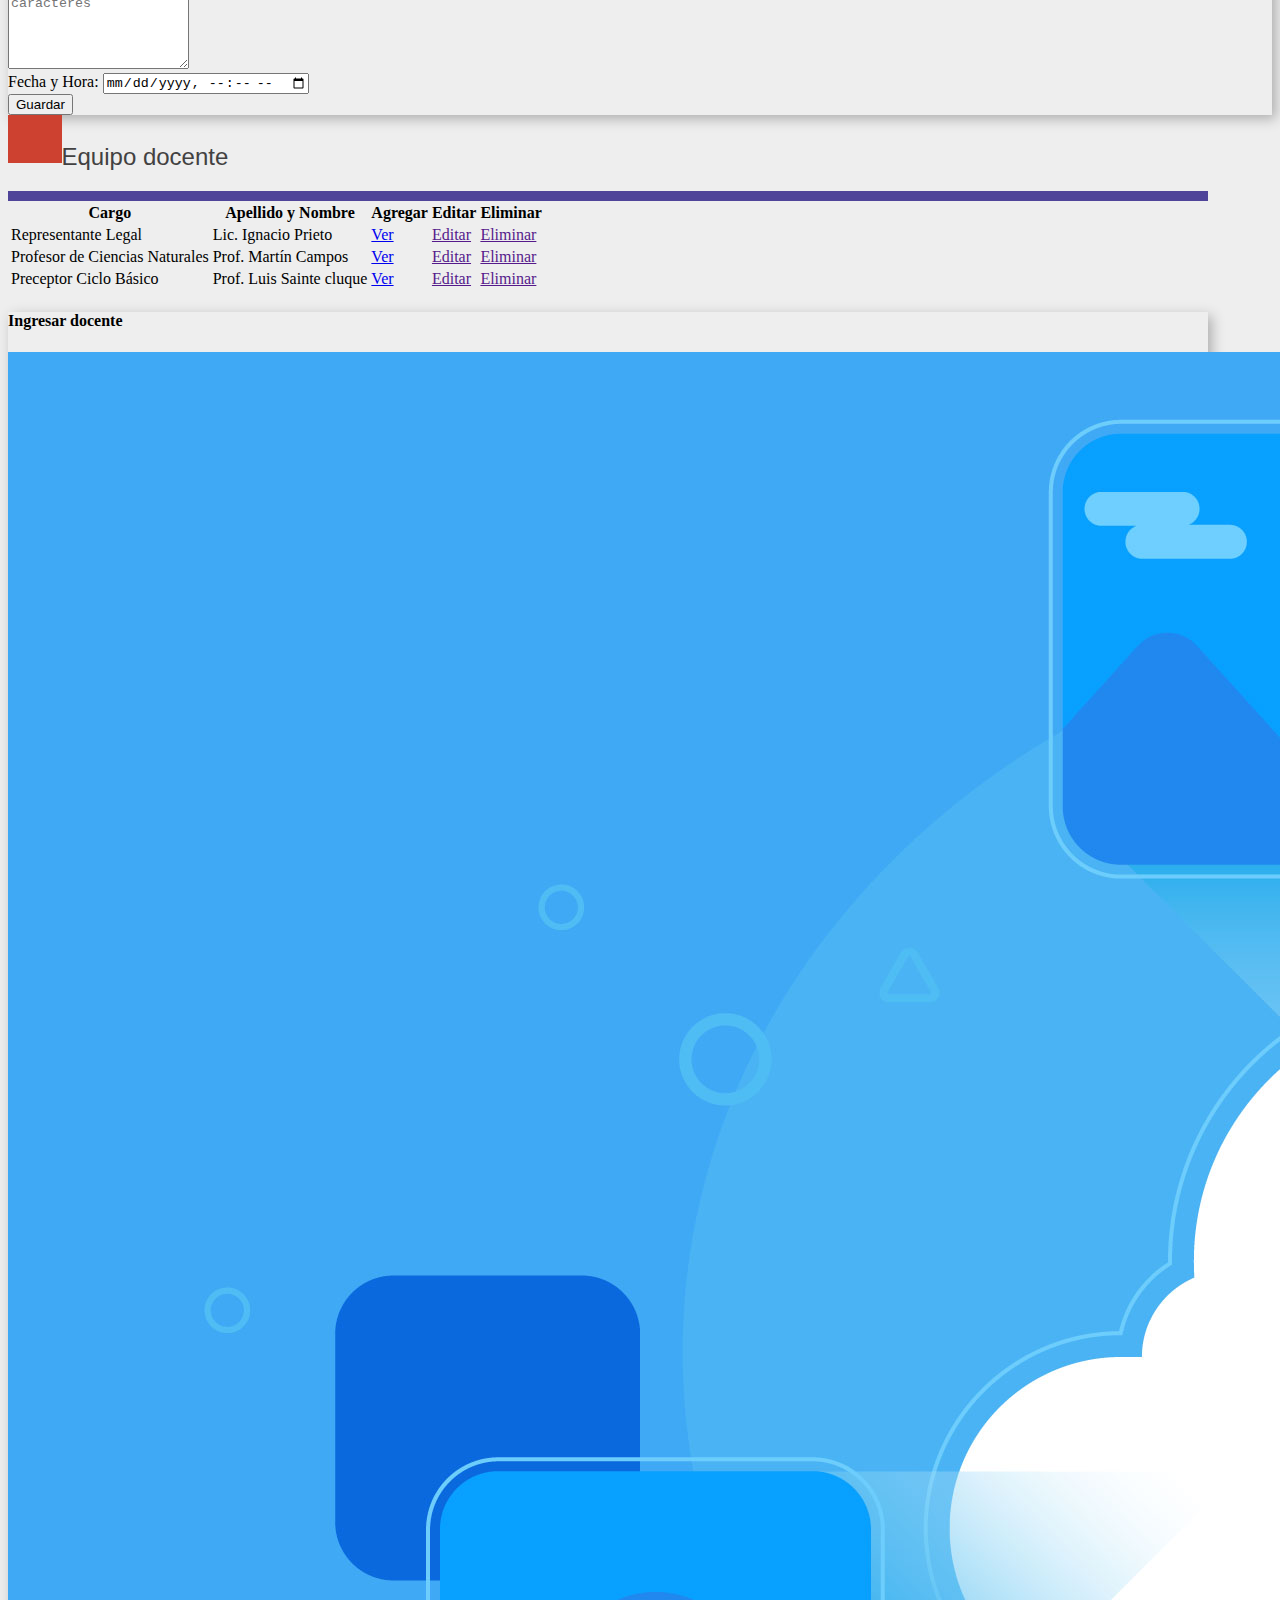
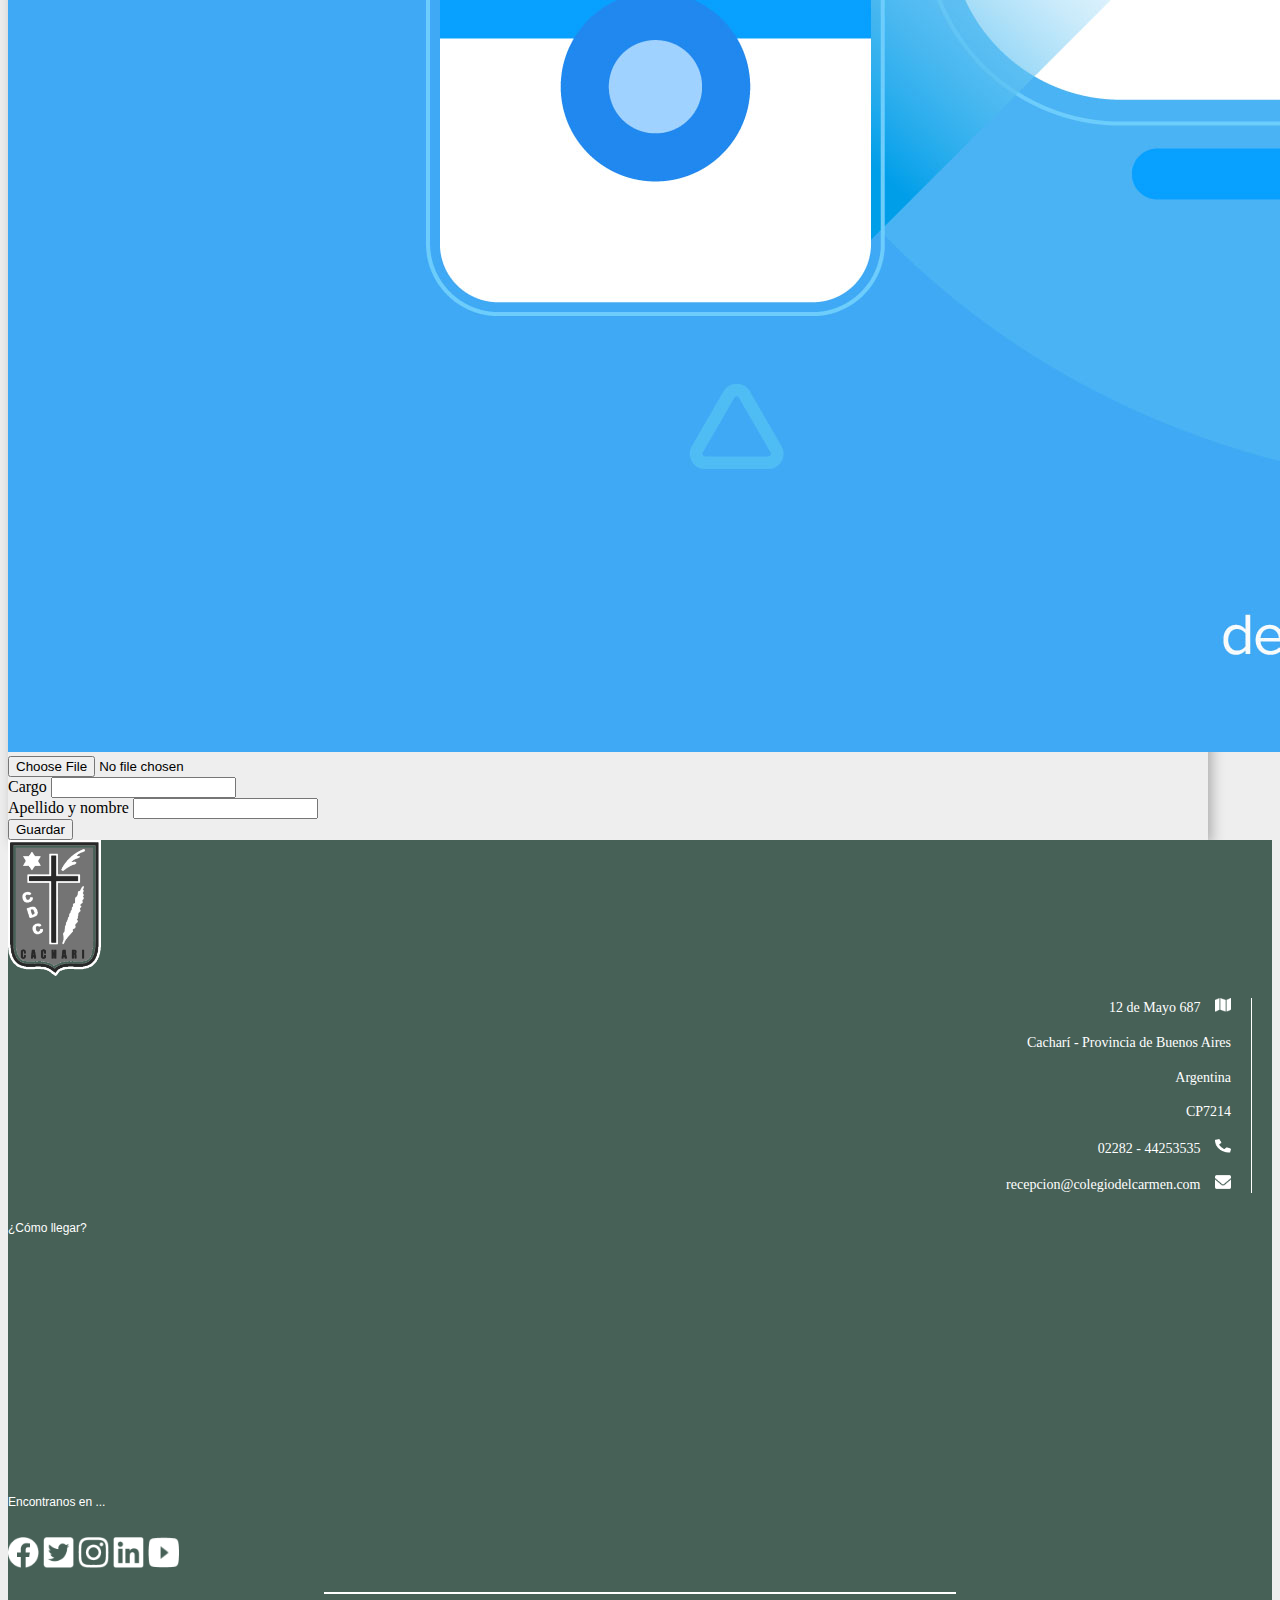
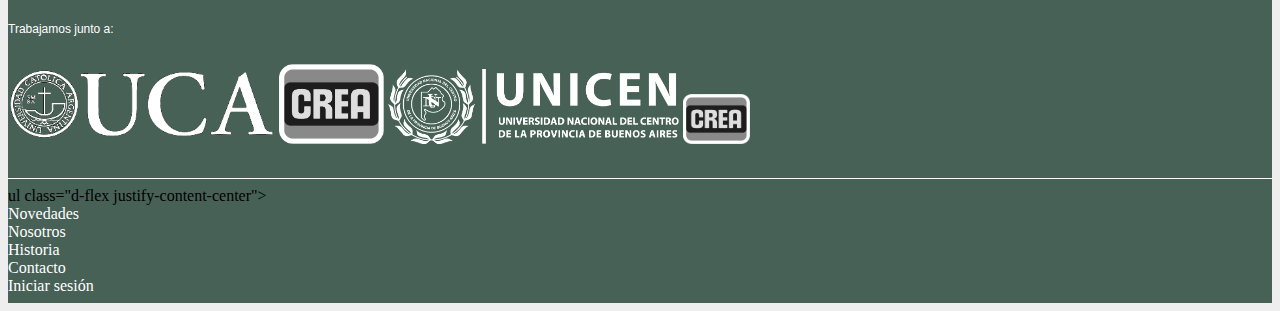
==== commit d2da881f: "version semi final" ====
--- a/admin.html
+++ b/admin.html
@@ -5,7 +5,7 @@
     <meta charset="UTF-8">
     <meta http-equiv="X-UA-Compatible" content="IE=edge">
     <meta name="viewport" content="width=device-width, initial-scale=1.0">
-    <title>Colegio Del Carme | Admin</title>
+    <title>Colegio Del Carmen | Admin</title>
     <link rel="icon" href="./img/favicon.png">
     <link rel="stylesheet" href="./css/style.css">
     <link rel="stylesheet" href="/css/nosotros.css">
@@ -30,6 +30,7 @@
                     </button>
                     <div class="collapse navbar-collapse" id="navbarNavAltMarkup">
                         <div class="navbar-nav">
+                            <a class="nav-link" aria-current="page" href="index.html">Inicio</a> 
                             <a class="nav-link" href="news.html">Novedades</a>
                             <a class="nav-link" href="nosotros.html">Nosotros</a>
                             <a class="nav-link" href="history.html">Historia</a>
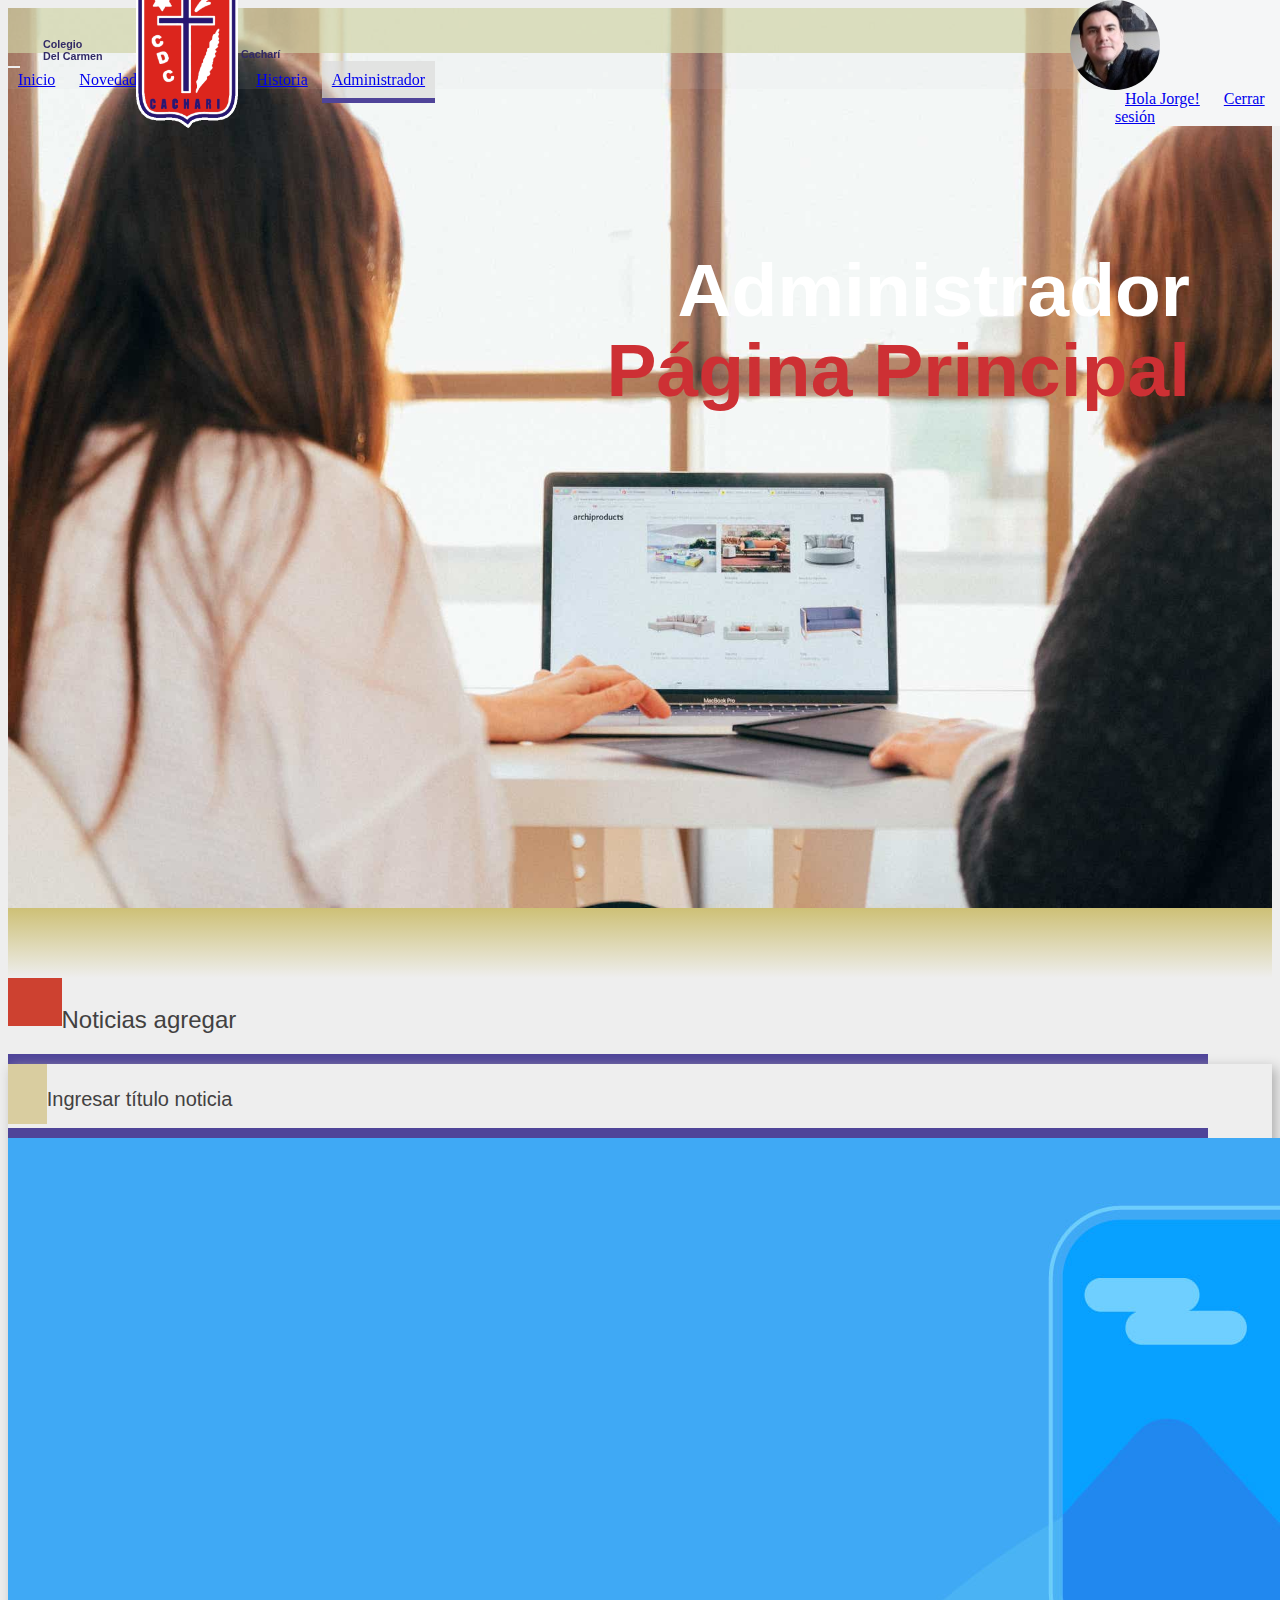
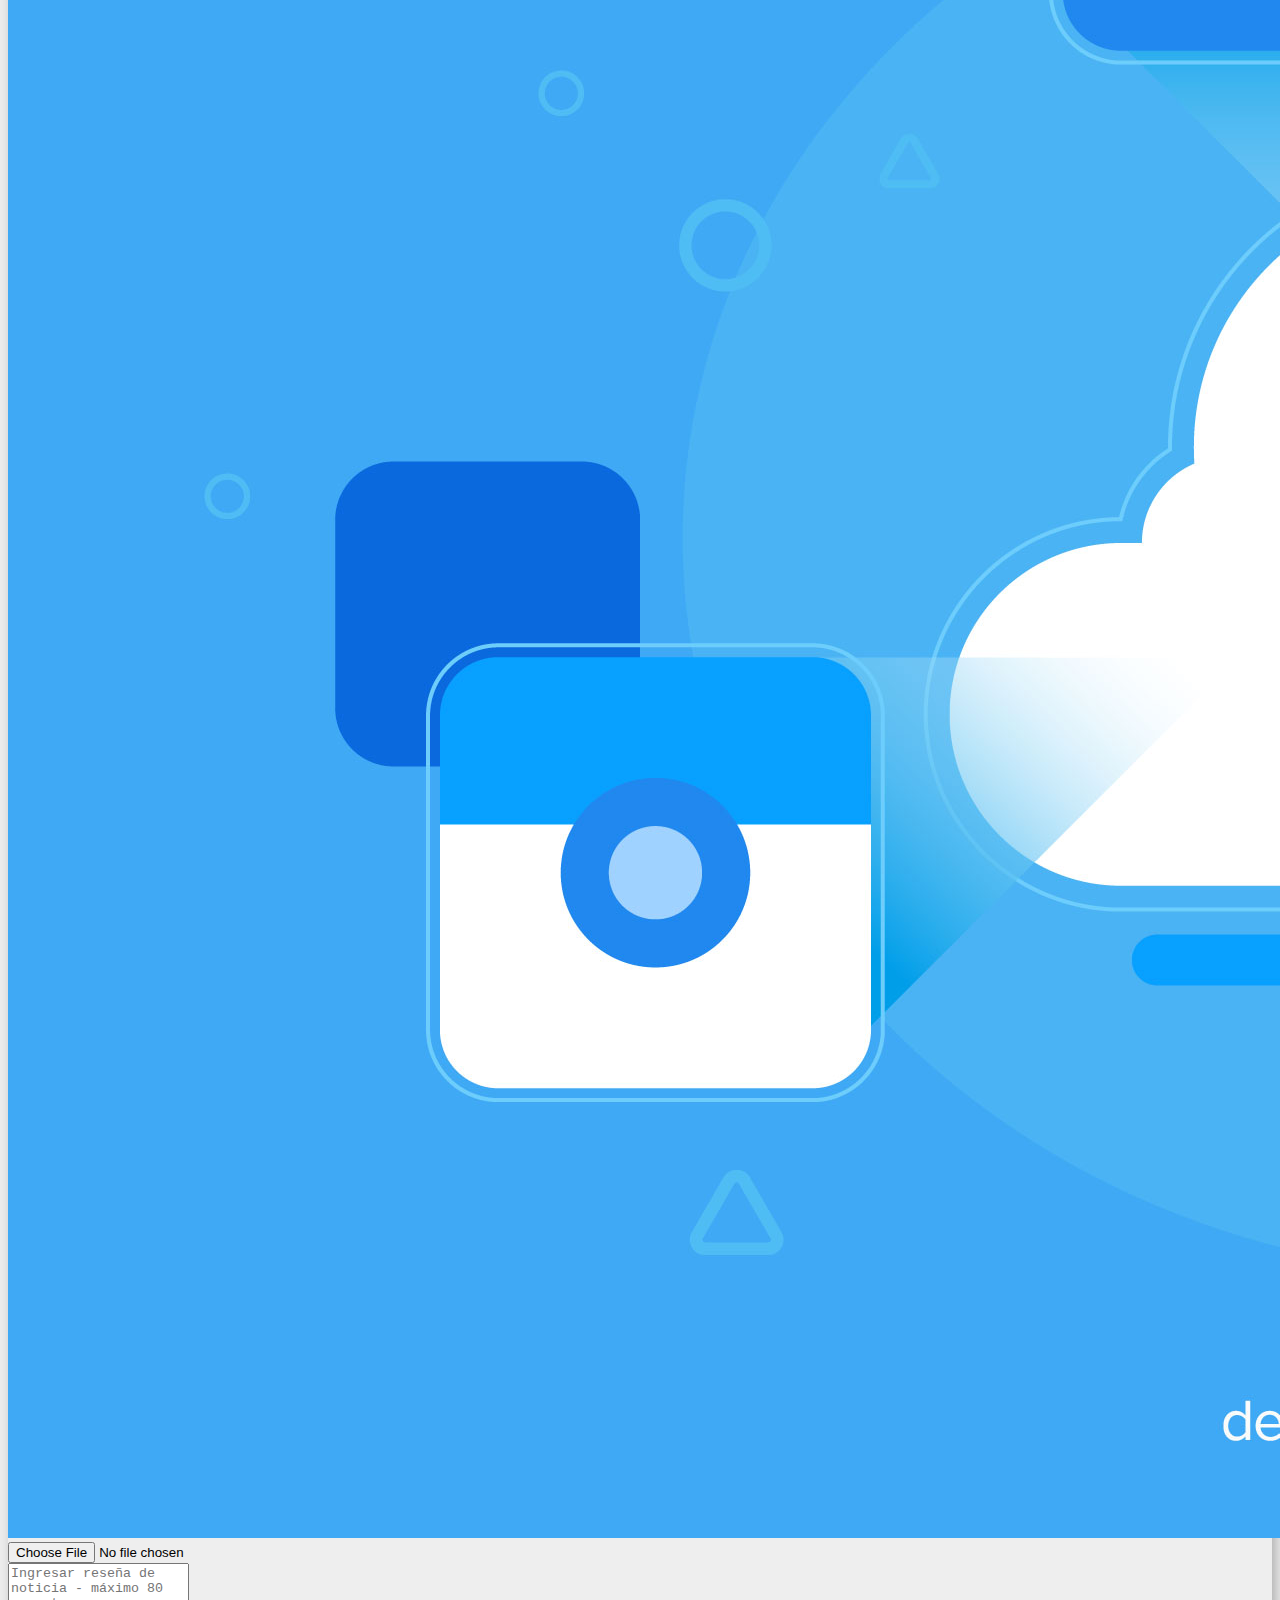
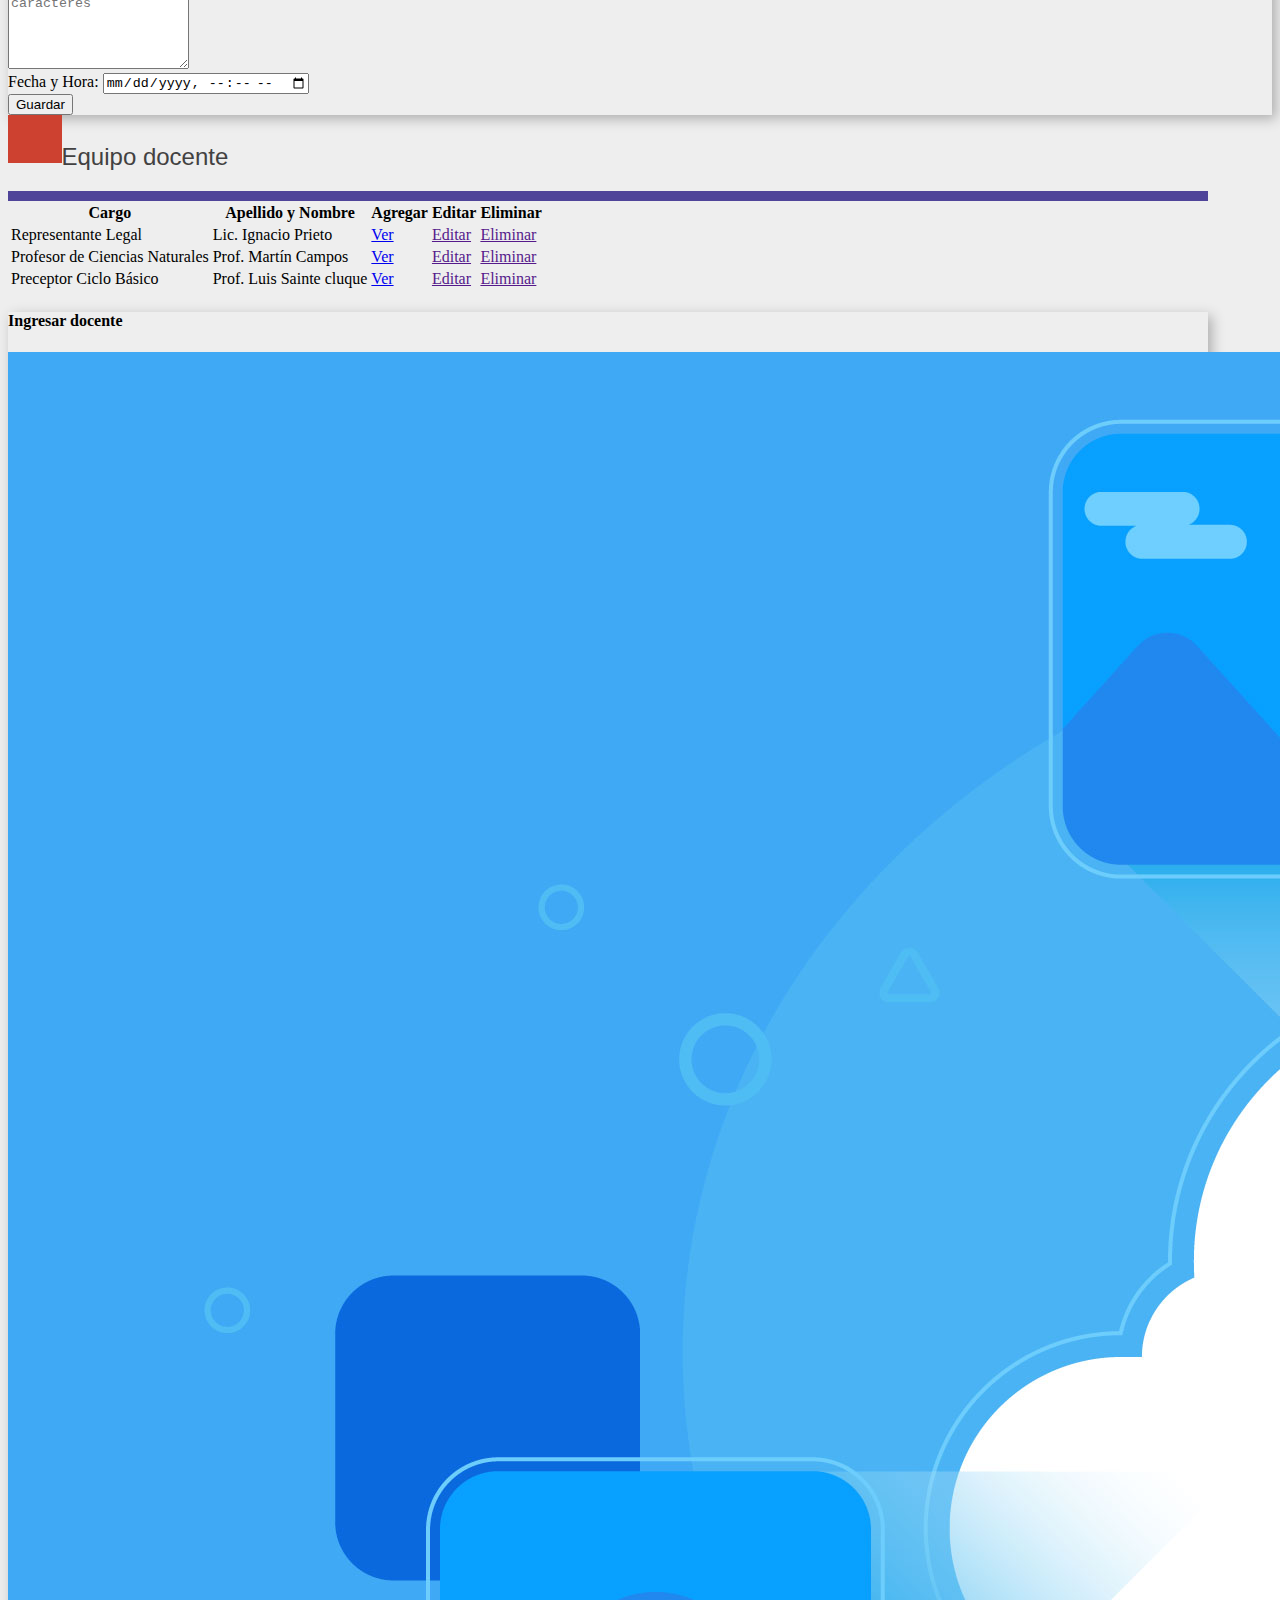
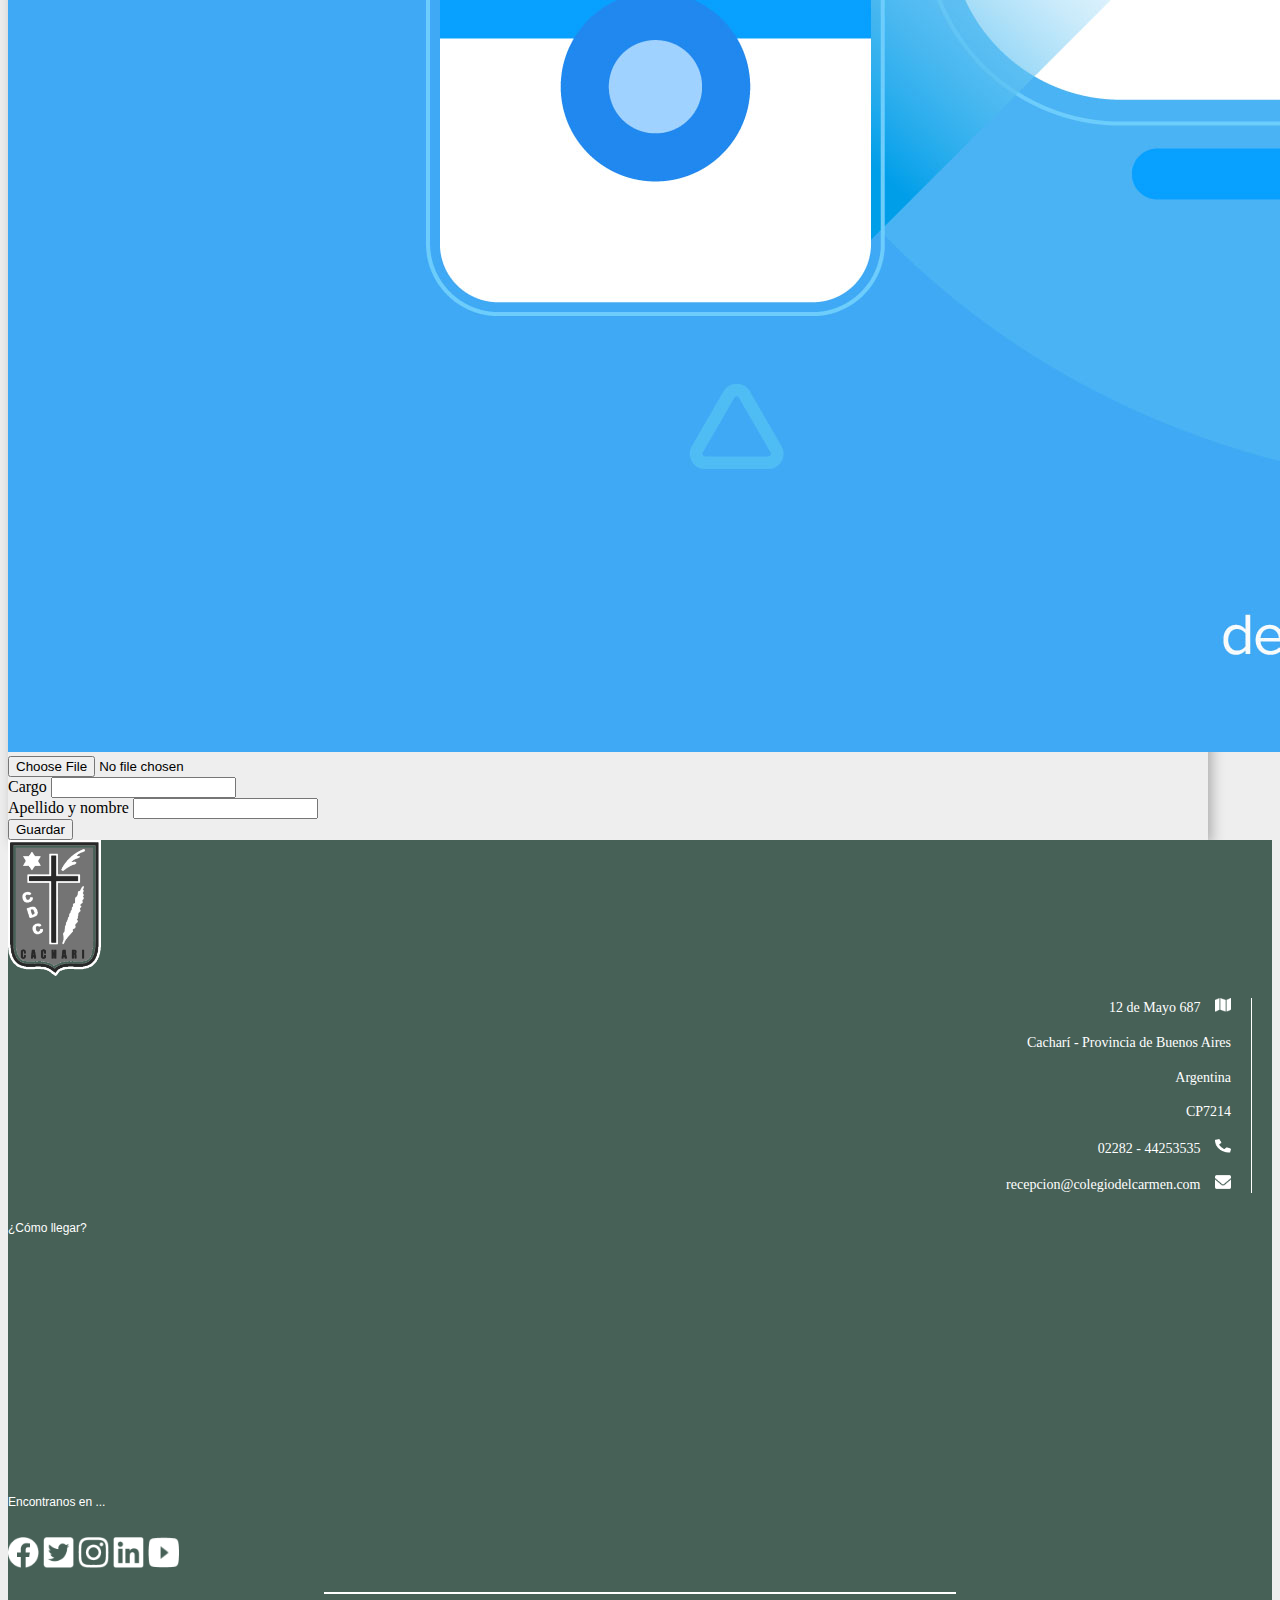
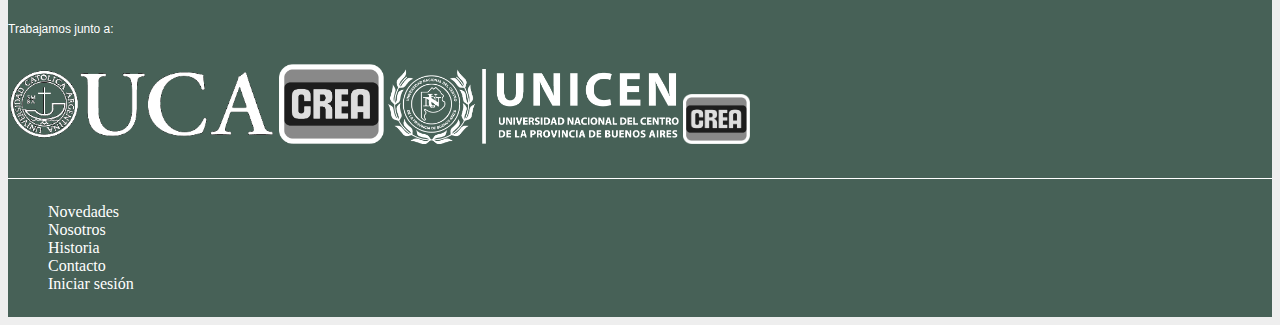
==== commit 2e265467: "modificaciones post" ====
--- a/admin.html
+++ b/admin.html
@@ -8,7 +8,7 @@
     <title>Colegio Del Carmen | Admin</title>
     <link rel="icon" href="./img/favicon.png">
     <link rel="stylesheet" href="./css/style.css">
-    <link rel="stylesheet" href="/css/nosotros.css">
+    <!-- <link rel="stylesheet" href="./css/nosotros.css"> -->
     <link href="https://cdn.jsdelivr.net/npm/bootstrap@5.3.0/dist/css/bootstrap.min.css" rel="stylesheet"
         integrity="sha384-9ndCyUaIbzAi2FUVXJi0CjmCapSmO7SnpJef0486qhLnuZ2cdeRhO02iuK6FUUVM" crossorigin="anonymous">
 </head>
@@ -21,7 +21,11 @@
             <div class="top-nav d-none d-sm-block"></div>
             <nav class="navbar navbar-expand-lg bg-body-tertiary p-0">
                 <div class="container-fluid">
-                    <a class="navbar-brand" href="index.html"><img src="./img/escudo_big.png" alt=""></a>
+                    <a class="navbar-brand" href="index.html">
+                        <img src="./img/escudo_big.png" alt="">
+                        <h6 class="text-brand d-none d-sm-block m-0 p-0 text-end"><span class="fw-bolder">C</span>olegio <br><span class="fw-bolder">D</span>el <span class="fw-bolder">C</span>armen</h6>
+                        <h6 class="text-city d-none d-sm-block m-0 p-0 text-start"><span class="fw-bolder">C</span>acharí</h6>
+                    </a>
 
                     <button class="navbar-toggler" type="button" data-bs-toggle="collapse"
                         data-bs-target="#navbarNavAltMarkup" aria-controls="navbarNavAltMarkup" aria-expanded="false"
@@ -51,7 +55,7 @@
 
         <div class="header admin">
             <div class="lema">
-                <h1><span>Administrador Página Principal</span></h1>
+                <h1>Administrador<span><br> Página Principal</span></h1>
             </div>
         </div>
 
@@ -223,7 +227,7 @@
                 </div>
             </div>
             <div class="mb-sm-0 pb-0 footer-menu d-none d-sm-block">
-                ul class="d-flex justify-content-center">
+                <ul class="d-flex justify-content-center">
                     <li class="mx-3">
                         <a href="news.html">Novedades</a>
                     </li>
@@ -255,6 +259,8 @@
     <script src="https://cdn.jsdelivr.net/npm/bootstrap@5.3.0/dist/js/bootstrap.min.js"
         integrity="sha384-fbbOQedDUMZZ5KreZpsbe1LCZPVmfTnH7ois6mU1QK+m14rQ1l2bGBq41eYeM/fS"
         crossorigin="anonymous"></script>
+    <script src="./js/scrolling.js" ></script>
+
 </body>
 
 </html>--- a/css/style.css
+++ b/css/style.css
@@ -1,33 +1,49 @@
-h1, h2, p, h5, h6{
+h1,
+h2,
+p,
+h5,
+h6 {
     font-family: Arial, Helvetica, sans-serif !important;
 }
-h1,footer h4, footer h6{
+
+h1,
+footer h4,
+footer h6 {
     color: white !important;
 }
 
-h2, p, h5, h6{
+h2,
+p,
+h5,
+h6,
+.txt-header {
     font-family: Arial, Helvetica, sans-serif !important;
     color: #424141 !important;
 }
-body{
+
+body {
     background-color: rgb(238, 238, 238);
 }
-p{
+
+p {
     font-size: 16px;
     margin-top: 10px !important;
 }
-.ligther{
+
+.ligther {
     color: #8b8b8b !important;
 }
+
 /* .news_section .history-section{
     margin-top: 40px;
     border-bottom: 1px solid   #7c2225;
 } */
-.navbar-toggler{
+.navbar-toggler {
     border: none !important;
     justify-content: flex-end !important;
 }
-.navigation-section{
+
+.navigation-section {
     width: 100%;
     margin-left: 0px;
     margin-right: 0px;
@@ -35,27 +51,33 @@
     position: fixed;
     z-index: 10 !important;
 }
+
 .navbar .container-fluid {
     background: rgba(217, 217, 217, 0.1) !important;
     width: 100% !important;
     margin: 0px !important;
 }
-.navbar-brand img{
+
+.navbar-brand img {
     position: absolute;
     align-items: end !important;
     width: 15% !important;
     left: 15px;
     top: 5px;
-}
-.active{
-    background-color: rgba(217,217,217,0.67) !important;
-    border-bottom: 5px solid rgba(79,68,153,1) !important;
-}
-.nav-link{
+    transition: transform 0.3s ease-in-out, top .3s ease-in-out;
+}
+
+.active {
+    background-color: rgba(217, 217, 217, 0.67) !important;
+    border-bottom: 5px solid rgba(79, 68, 153, 1) !important;
+}
+
+.nav-link {
     text-align: end;
     padding: 10px !important;
 }
-.header{
+
+.header {
     background-image: url('../img/primer\ cuatri.jpeg');
     background-repeat: no-repeat;
     background-size: cover;
@@ -63,12 +85,26 @@
     width: 100%;
     background-position: center;
 }
-.admin{
+.back-grad{
+    position: absolute;
+    background: linear-gradient(0deg, rgba(0,0,0,0.7343531162464986) 0%, rgba(255,255,255,0) 100%);
+    width: 100%;
+    height: 50%;
+    bottom: 0;
+}
+
+.header-sub {
+    height: 70vh !important;
+    background-position: top;
+}
+
+.admin {
     background-image: url('../img/admin.jpeg');
     background-repeat: no-repeat;
     background-size: cover;
 }
-.lema{
+
+.lema {
     position: absolute;
     width: 350px;
     height: 194px;
@@ -76,21 +112,26 @@
     top: 150px;
     z-index: 1;
 }
-.lema h1{
+
+.lema h1 {
     font-family: 'Inter';
     font-size: 40px;
     line-height: 50px;
     text-align: right;
     color: aliceblue;
 }
-.lema h1 span, .box-titulo-articulo span{
+
+.lema h1 span,
+.box-titulo-articulo span {
     font-weight: bold;
     color: #CD3034;
 }
-section div{
+
+section div {
     max-width: 1200px !important;
 
 }
+
 /* .card-group {
     margin-top: 150px;
     margin-bottom: 50px;
@@ -108,7 +149,7 @@
     margin: 10px !important; 
     margin-top: 50px;
 } */
-.btn-leer{
+.btn-leer {
     position: absolute;
     margin-top: 15px;
     margin-bottom: 15px;
@@ -119,145 +160,191 @@
     font-size: 20px;
     text-align: center;
     color: #877C54;
-    } 
-.div-leer{
+}
+
+.div-leer {
     margin-left: 70px;
     width: 70%;
     height: 50px;
-    border: 1px solid  #877C54 !important ;
+    border: 1px solid #877C54 !important;
     display: flex;
     justify-content: center;
     align-items: flex-start;
-} */
-.leer{
+}
+
+*/ .leer {
     padding-bottom: 20px;
-} 
+}
+
 /*
 .col{
     margin-left: 30px;
 }*/
-.history-tittle{
+.history-tittle {
     margin: 15px;
 }
-.history-div{
+
+.history-div {
     padding-top: 50px;
     padding-bottom: 50px;
 }
-.history-text{
+
+.history-text {
     margin-bottom: 30px;
 }
-.separador{
-    background: linear-gradient(180deg, rgba(181, 158, 28, 0.574) 0%, rgba(255,255,255,0) 100%);
+
+.separador {
+    background: linear-gradient(180deg, rgba(181, 158, 28, 0.574) 0%, rgba(255, 255, 255, 0) 100%);
     width: 100%;
     height: 70px;
 }
-.article-header{
+
+.article-header {
     display: flex;
     border-bottom: 10px solid #4F4499;
 }
-.article-header div{
+
+.article-header div {
     width: 56px;
     height: 48px;
     background-color: #CD4130;
 }
-.equipo-home{
+
+.equipo-home {
     max-width: 70% !important;
 }
 
-.card-text{
+.card-text {
     text-align: justify;
 }
-@media (min-width: 720px){
-.container.container-article, .container-article{
-    max-width: 1000px !important;
-    } 
-}
-
-.article-header h2{
+
+@media (min-width: 720px) {
+
+    .container.container-article,
+    .container-article {
+        max-width: 1000px !important;
+    }
+    .navbar-brand img{
+        position: absolute;
+        align-items: end !important;
+        width: 8% !important;
+        left: 10%;
+        top: -30px;
+        /* transition: top .3s ease-in-out; */
+    }
+    .card-news:hover{
+        transform: translateY(-7px);
+
+    }
+
+}
+.card-news{
+    transition: transform 0.2s ease-in-out;
+}
+
+.article-header h2 {
     padding-top: 8px;
     width: 100%;
     font-weight: lighter !important;
 }
-.article-header span{
+
+.article-header span {
     font-weight: bold;
 }
-.article-sub-news{
-    background-color: rgba(181,150,28,0.37) !important;
+
+.article-sub-news {
+    background-color: rgba(181, 150, 28, 0.37) !important;
     height: 60px !important;
     width: 40px !important;
 }
-.article-sub{
-    background-color: rgba(181,150,28,0.37) !important;
+
+.article-sub {
+    background-color: rgba(181, 150, 28, 0.37) !important;
     height: 35px !important;
     width: 40px !important;
 }
-.article-sub + h2{
+
+.article-sub+h2 {
     font-size: 24px;
 }
-.card-news{
+
+.card-news {
     box-shadow: 4px 4px 12px 0px rgb(174, 174, 174);
 }
-.card-news h2{
+
+.card-news h2 {
     font-size: 20px;
 }
-.fs13{
+
+.fs13 {
     font-size: 12px !important;
 }
-.btn-class{
+
+.btn-class {
     border: 2px solid #877C54 !important;
     border-radius: 0px !important;
     /* padding-left: 100px !important;
     padding-right: 100px !important;   */
-    color: #877C54 !important; 
-    font-weight: bold !important; 
+    color: #877C54 !important;
+    font-weight: bold !important;
     padding-top: 10px !important;
     padding-bottom: 10px !important;
     /* margin-left: 24px !important; */
     /* margin-right: 24px !important; */
     width: 100%;
 }
-.team-card h5{
+
+.team-card h5 {
     margin-top: 10px;
     font-size: 15px !important;
     text-align: center;
     font-weight: bold;
 }
-.team-card h6{
+
+.team-card h6 {
     margin-top: -4px;
     font-size: 15px !important;
     text-align: center;
 }
-.box-img-hist-home{
+
+.box-img-hist-home {
     height: 400px !important;
     overflow: hidden;
 }
-footer{
+
+footer {
     background-color: #476157;
 }
-.footer-escudo img{
+
+.footer-escudo img {
     width: 93px;
     height: 136px;
 }
-footer h4{
+
+footer h4 {
     font-size: 14px;
     text-align: end;
     font-weight: 300 !important;
 }
-footer h6{
+
+footer h6 {
     font-size: 12px;
     font-weight: 100 !important;
     font-stretch: expanded !important;
 }
-footer span img{
+
+footer span img {
     width: 16px;
     height: 14px;
     margin-left: 11px;
 }
-footer .social img{
+
+footer .social img {
     width: 31px;
     height: 31px;
 }
-footer .social hr{
+
+footer .social hr {
     background-color: white !important;
     border: none !important;
     height: 2px;
@@ -266,17 +353,21 @@
     margin-bottom: 10px !important;
     margin-top: 20px !important;
 }
-.logo-uca{
+
+.logo-uca {
     height: 45px;
 }
-.logo-unicen{
+
+.logo-unicen {
     height: 40px;
     margin-top: 1px;
 }
-.logo-crea-mobile{
+
+.logo-crea-mobile {
     height: 50px;
 }
-.header-articulo{
+
+.header-articulo {
     background-image: url('../img/noticia_2.jpg');
     background-repeat: no-repeat;
     background-size: cover;
@@ -284,7 +375,8 @@
     width: 100%;
     background-position: center;
 }
-.box-titulo-articulo{
+
+.box-titulo-articulo {
     position: absolute;
     width: 90%;
     padding-top: 20px;
@@ -296,146 +388,205 @@
     background-color: rgba(255, 255, 255, 0.9);
     border-bottom: 10px solid #4F4499;
 }
-.box-titulo-articulo h1{
+
+.box-titulo-articulo h1 {
     color: #747474 !important;
     text-align: right;
 }
+
 /* section{
     padding: ;
 } */
 /* footer div{
     max-width: 1000px;
 } */
-.img-noti{
+.img-noti {
     background-image: url("../img/noticia_1_cuerpo.jpg");
     overflow: hidden;
     background-position: center;
     background-size: 100%;
     height: 50vh;
 }
-.comments{
+
+.comments {
     margin-top: 80px;
     margin-bottom: 80px;
     /* max-width: 900px !important; */
     border: 1px solid #747474;
     padding: 4px;
 }
-.box-textarea{
+
+.box-textarea {
     height: 100px !important;
 }
 
-.img-avatar1, .img-avatar2, .img-avatar3, .img-avatar-jorge{
+.img-avatar1,
+.img-avatar2,
+.img-avatar3,
+.img-avatar-jorge {
     background-size: cover;
     border-radius: 50%;
     width: 90px !important;
     height: 90px !important;
 }
-.img-avatar1{
+
+.img-avatar1 {
     background-image: url("../img/avatar_1.webp");
 }
-.img-avatar2{
+
+.img-avatar2 {
     background-image: url("../img/avatar_2.jpg");
 }
-.img-avatar3{
+
+.img-avatar3 {
     background-image: url("../img/avatar_3.webp");
 }
-.img-avatar-jorge{
+
+.img-avatar-jorge {
     background-image: url("../img/avatar_jorge.jpeg");
 }
-.avatar-login{
+
+.avatar-login {
     position: fixed;
-    top:0;
+    top: 0;
     right: 0;
-    background: rgb(245,246,247) !important;
+    background: rgb(245, 246, 247) !important;
     margin: 0px;
     width: 165px;
 }
-.avatar-login .img-avatar3,.avatar-login .img-avatar-jorge{
+
+.avatar-login .img-avatar3,
+.avatar-login .img-avatar-jorge {
     margin-left: -45px;
     z-index: 100;
 }
-.space-login{
+
+.space-login {
     width: 210px;
 }
 
 
 @media only screen and (min-width: 480px) {
 
-    .navbar-nav{
+    .navbar-nav {
         width: 100% !important;
         justify-content: flex-end !important;
     }
-    .top-nav{
+
+    .navigation-section>div {
+        height: 45px;
+        width: 100%;
+        background-color: rgba(208, 211, 167, 0.72);
+        transition: background-color 0.3s ease-in-out;
+    }
+
+    /* .top-nav-a{
         height: 45px;
         width: 100%;
         background-color: rgba(208,211,167,0.72);
     }
-    .container{
+    .top-nav-b{
+        height: 45px;
+        width: 100%;
+        background-color: rgba(208,211,167,0.72);
+    } */
+    .container {
         max-width: 100% !important;
     }
-    .navbar-brand img{
-        position: absolute;
-        align-items: end !important;
-        width: 8% !important;
-        left: 10%;
-        top: -30px;
-    }
-    .lema{
+
+    .lema {
         width: 800px;
         height: 194px;
         right: 90px;
         top: 200px;
     }
-    .lema h1{
+
+    .lema h1 {
         font-size: 75px !important;
         line-height: 80px !important;
     }
-    .h2{
+
+    .h2 {
         text-align: start !important;
         margin-left: 15px !important;
-    }  
-    .logo-uca{
+    }
+
+    .logo-uca {
         height: 80px;
     }
-    .logo-unicen{
+
+    .logo-unicen {
         height: 75px !important;
     }
-    .logo-crea{
+
+    .logo-crea {
         height: 80px;
     }
-    .footer-menu{
+
+    .footer-menu {
         margin-top: 30px;
         padding-top: 8px;
-        padding-bottom: 8px;;
+        padding-bottom: 8px;
+        ;
         border-top: 1px solid white;
     }
-    .footer-menu li{
+
+    .footer-menu li {
         list-style: none;
     }
-    .footer-menu li a{
-        text-decoration: none ;
+
+    .footer-menu li a {
+        text-decoration: none;
         color: white;
     }
-    footer > .container > :nth-child(2) {
+
+    footer>.container> :nth-child(2) {
         border-right: 1px solid white;
         margin-right: 20px;
         padding-right: 20px;
     }
-    .box-titulo-articulo{
+
+    .box-titulo-articulo {
         position: absolute;
         width: 40%;
     }
-    section>.container{
+
+    section>.container {
         max-width: 1100px;
     }
-    .comments{
+
+    .comments {
         margin-top: 80px;
         margin-bottom: 80px;
         max-width: 70% !important;
         border: 1px solid #c2c2c2;
         /* padding: 50px; */
     }
-    .alto{
+
+    .alto {
         height: 240px !important;
     }
-}+
+}
+
+.text-brand{
+    position: absolute;
+    color: #322a66 !important;
+    left: 35px;
+    top: 5px;
+    transition: left .3s ease-in-out !important;
+}
+.text-city{
+    position: absolute;
+    color: #322a66 !important;
+    left: 233px;
+    top: 15px;
+    transition: left .3s ease-in-out !important;
+}
+.text-brand-mobile{
+    position: absolute;
+    color: #322a66 !important;
+    left: 80px;
+    top: 9px;
+}
+
--- a/css/nosotros.css
+++ b/css/nosotros.css
@@ -1,4 +1,4 @@
 .nosotros{
-    background-image: url('../img/profesor.jpg');
+    background-image: url('../img/profesor.jpg') !important;
 
 }